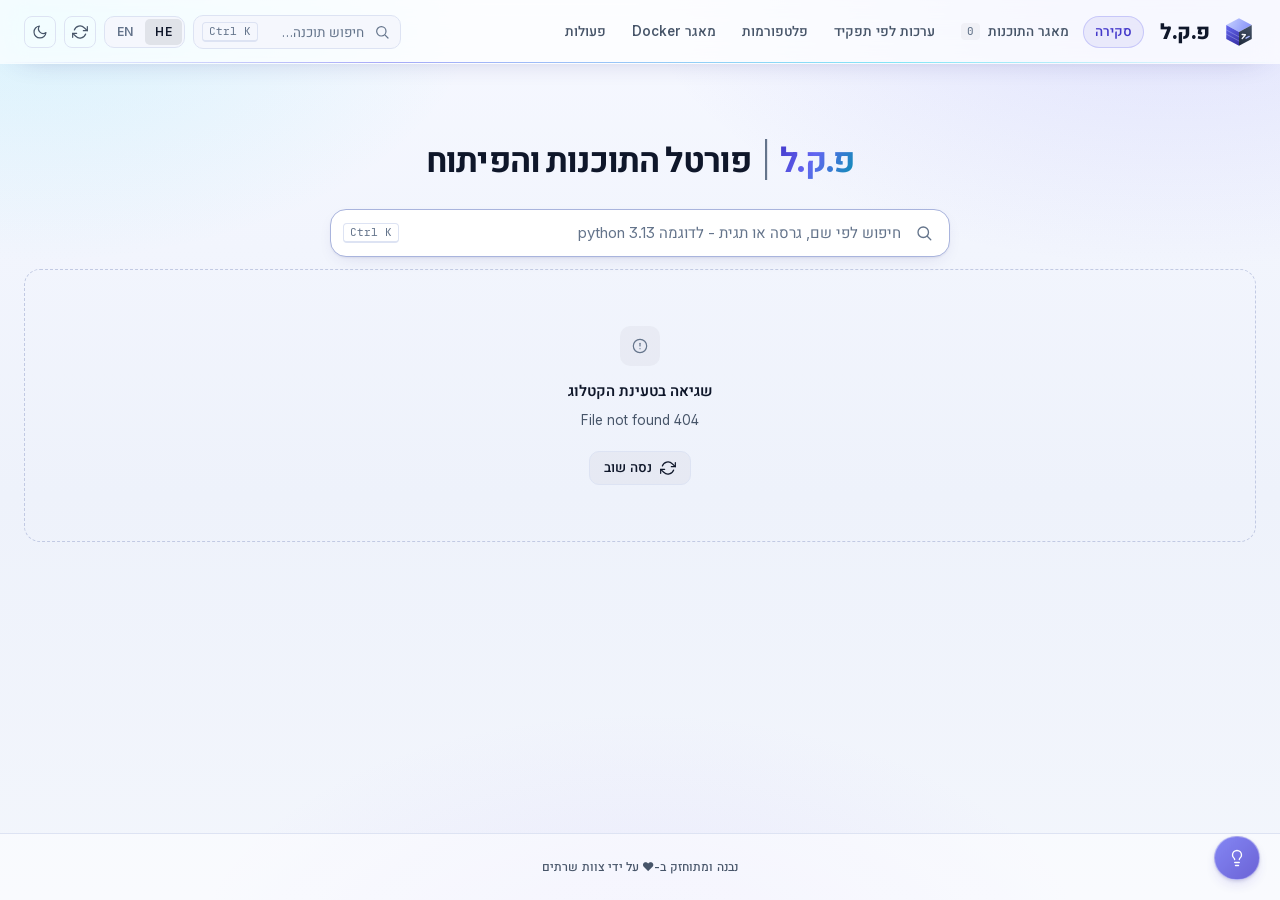
==== static/index.html @ 9bc3346b "feat: Add comprehensive README, sanitize Git assets, and initialize PAKAL portal codebase - Add READ" ====
<!DOCTYPE html>
<html lang="he" dir="rtl">
<head>
  <meta charset="UTF-8">
  <meta name="viewport" content="width=device-width, initial-scale=1.0">
  <meta name="color-scheme" content="light dark">
  <meta name="theme-color" content="#EEF2FB">
  <meta name="application-name" content="PAKAL">
  <title>פ.ק.ל | פורטל התוכנות והפיתוח</title>
  <link rel="icon" type="image/svg+xml" href="/static/pakal-logo.svg">
  <link rel="preload" href="/static/fonts/InterVariable.woff2" as="font" type="font/woff2" crossorigin>
  <link rel="stylesheet" href="/static/style.css">
  <script src="/static/theme.js"></script>
</head>
<body>
  <header class="header">
    <div class="header-inner">
      <a class="brand" href="#home" aria-label="PAKAL - Package &amp; Application Kit Architecture Layer" title="Package &amp; Application Kit Architecture Layer">
        <img class="brand-logo" src="/static/pakal-logo.svg" alt="" width="34" height="34">
        <span class="brand-text">
          <span class="brand-name" data-i18n="brand"></span>
          <span class="brand-acronym" dir="ltr">Package &amp; Application Kit Architecture Layer</span>
        </span>
        <span class="brand-divider" aria-hidden="true"></span>
        <span class="brand-sub" data-i18n="brandSub"></span>
      </a>

      <nav class="nav" aria-label="Main">
        <button class="nav-item" type="button" data-view="home"><span data-i18n="navHome"></span></button>
        <button class="nav-item" type="button" data-view="apps"><span data-i18n="navApps"></span><span class="nav-count" id="count-apps">0</span></button>
        <button class="nav-item" type="button" data-view="bundles" data-ui="tab_bundles"><span data-i18n="navStacks"></span></button>
        <button class="nav-item" type="button" data-view="platforms" data-ui="tab_platforms"><span data-i18n="navPlatforms"></span></button>
        <button class="nav-item" type="button" data-view="docker" data-ui="tab_docker"><span data-i18n="navDocker"></span></button>
        <button class="nav-item" type="button" data-view="actions" data-ui="tab_actions"><span data-i18n="navActions"></span></button>
      </nav>

      <div class="header-actions">
        <label class="search">
          <span data-icon="search"></span>
          <input type="search" id="search" autocomplete="off" spellcheck="false" data-i18n-placeholder="searchPlaceholder" data-i18n-aria="search">
          <button class="search-clear" type="button" data-action="clear-search" data-i18n-title="clearSearch" hidden><span data-icon="x"></span></button>
          <kbd class="kbd" data-shortcut></kbd>
        </label>
        <div class="segmented" role="group" aria-label="Language" data-ui="btn_language">
          <button type="button" data-lang="he">HE</button>
          <button type="button" data-lang="en">EN</button>
        </div>
        <button class="icon-btn bordered" type="button" data-action="sync" data-i18n-title="syncLabel" data-ui="btn_sync"><span data-icon="refresh"></span></button>
        <button class="icon-btn bordered" type="button" data-theme-toggle data-i18n-title="themeToggle" data-ui="btn_theme"></button>
        <div class="user-slot" id="user-slot"></div>
        <a class="icon-btn" id="admin-link" href="#home" data-i18n-title="admin" hidden><span data-icon="settings"></span></a>
      </div>
    </div>
  </header>

  <div class="sso-banner" id="sso-banner" role="status" aria-live="polite" hidden></div>

  <main class="content">
    <section class="view" id="view-home">
      <div class="hero">
        <h1 class="hero-title"><span data-i18n="heroBrand"></span><span class="sep" aria-hidden="true">|</span><span data-i18n="heroTitle"></span></h1>
        <label class="search hero-search">
          <span data-icon="search"></span>
          <input type="search" id="hero-search" autocomplete="off" spellcheck="false" data-i18n-placeholder="heroSearchPlaceholder" data-i18n-aria="search">
          <button class="search-clear" type="button" data-action="clear-search" data-i18n-title="clearSearch" hidden><span data-icon="x"></span></button>
          <kbd class="kbd" data-shortcut></kbd>
        </label>
      </div>
      <div id="home-dynamic"></div>
    </section>

    <section class="view" id="view-apps">
      <div class="page-head">
        <h2 class="page-title" data-i18n="navApps"></h2>
        <div class="toolbar">
          <select id="os-filter" class="select" data-i18n-aria="osFilter"></select>
          <select id="sort-select" class="select" data-i18n-aria="sortBy"></select>
        </div>
      </div>
      <div class="filters">
        <div class="pills" id="category-pills" role="tablist"></div>
      </div>
      <div class="results-line" id="results-line"></div>
      <div class="grid grid-apps" id="apps-grid"></div>
    </section>

    <section class="view" id="view-bundles">
      <div class="page-head">
        <h2 class="page-title" data-i18n="navStacks"></h2>
      </div>
      <div class="grid grid-stacks" id="bundles-grid"></div>
    </section>

    <section class="view" id="view-platforms">
      <div class="page-head">
        <h2 class="page-title" data-i18n="navPlatforms"></h2>
      </div>
      <div class="grid grid-platforms" id="platforms-grid"></div>
    </section>

    <section class="view" id="view-actions">
      <div class="actions-panel" id="actions-hub" data-panel="hub">
        <div class="page-head">
          <div>
            <h2 class="page-title" data-i18n="navActions"></h2>
            <p class="page-subtitle" data-i18n="actionsSubtitle"></p>
          </div>
        </div>
        <div class="hub-grid" id="hub-grid"></div>
      </div>

      <div class="actions-panel" id="actions-tool-nexus" data-panel="nexus" hidden>
        <div class="tool-head">
          <button class="btn btn-ghost btn-sm tool-back" type="button" data-action="hub-back"><span data-icon="arrow" data-icon-class="icon-back"></span><span data-i18n="hubBack"></span></button>
          <div class="tool-title">
            <span class="tool-glyph tool-glyph-nexus"><span data-icon="upload"></span></span>
            <div>
              <h2 class="page-title" data-i18n="hubNexusTitle"></h2>
              <p class="page-subtitle" data-i18n="upIntro"></p>
            </div>
          </div>
        </div>
        <div id="actions-root"></div>
        <input type="file" id="package-input" multiple hidden accept=".whl,.gz,.tgz,.nupkg">
        <input type="file" id="package-folder-input" multiple hidden webkitdirectory>
      </div>

      <div class="actions-panel dk-scope" id="actions-tool-docker" data-panel="docker" dir="ltr" lang="en" hidden>
        <div class="tool-head">
          <button class="btn btn-ghost btn-sm tool-back" type="button" data-action="hub-back"><span data-icon="arrow"></span><span>Back to Hub</span></button>
          <div class="tool-title">
            <span class="tool-glyph tool-glyph-docker"><span data-icon="container"></span></span>
            <div>
              <h2 class="page-title">Docker Image Builder</h2>
              <p class="page-subtitle">Turn a project ZIP with a Dockerfile into an image in the organizational registry - built, tagged and pushed with a live log.</p>
            </div>
          </div>
        </div>
        <div id="docker-build-root"></div>
        <input type="file" id="docker-zip-input" hidden accept=".zip,application/zip">
      </div>
    </section>

    <section class="view dk-scope" id="view-docker" dir="ltr" lang="en">
      <div id="docker-root"></div>
    </section>
    <input type="file" id="app-file-input" hidden>
  </main>

  <footer class="footer">
    <div class="footer-inner">
      <span class="footer-credits" data-i18n="footerCredits">נבנה ומתוחזק ב-❤️ על ידי צוות שרתים</span>
      <span class="footer-status" id="footer-status"></span>
    </div>
  </footer>

  <div class="modal-backdrop" id="modal" hidden>
    <div class="modal" role="dialog" aria-modal="true" aria-labelledby="modal-title">
      <button class="icon-btn modal-close" id="modal-close" type="button" data-i18n-title="close"><span data-icon="x"></span></button>
      <div class="modal-body" id="modal-body"></div>
    </div>
  </div>

  <div class="modal-backdrop dk-scope" id="docker-modal" dir="ltr" lang="en" hidden>
    <div class="modal dk-modal" role="dialog" aria-modal="true" aria-labelledby="dk-modal-title">
      <button class="icon-btn modal-close" id="docker-modal-close" type="button" title="Close" aria-label="Close"><span data-icon="x"></span></button>
      <div class="modal-body" id="docker-modal-body"></div>
    </div>
  </div>

  <button class="nav-feedback" type="button" data-action="feedback" data-i18n-title="feedbackNav" data-ui="btn_feedback"><span data-icon="lightbulb"></span><span data-i18n="feedbackNav"></span></button>

  <aside class="announcement" id="announcement" role="status" aria-live="polite" hidden></aside>

  <div class="toasts" id="toasts" aria-live="polite"></div>

  <script src="/static/common.js"></script>
  <script src="/static/docker.js"></script>
  <script src="/static/app.js"></script>
</body>
</html>
---- static/style.css ----
/* PAKAL design system - "Prism" light + dark (shared by the portal and the admin console). */

@font-face {
  font-family: "Inter";
  src: url("/static/fonts/InterVariable.woff2") format("woff2");
  font-weight: 100 900;
  font-display: swap;
}
@font-face {
  font-family: "Heebo";
  src: url("/static/fonts/Heebo-Variable.ttf") format("truetype");
  font-weight: 100 900;
  font-display: swap;
}
@font-face {
  font-family: "JetBrains Mono";
  src: url("/static/fonts/JetBrainsMono-Regular.woff2") format("woff2");
  font-weight: 400;
  font-display: swap;
}
@font-face {
  font-family: "JetBrains Mono";
  src: url("/static/fonts/JetBrainsMono-Medium.woff2") format("woff2");
  font-weight: 500 700;
  font-display: swap;
}

/* Light is the default theme; [data-theme="dark"] on <html> switches every token. */
:root {
  --bg: #eef2fb;
  --bg-raised: #ffffff;
  --surface: #ffffff;
  --surface-hover: #ffffff;
  --surface-sunken: #f5f7fd;
  --border: #dde3f3;
  --border-strong: #c2cae3;
  --border-focus: rgba(67, 56, 202, 0.5);
  --card-border: #a9b4dd;
  --card-border-hover: #6366f1;
  --page-bg:
    radial-gradient(900px 520px at 92% -6%, rgba(99, 102, 241, 0.17), transparent 62%),
    radial-gradient(760px 440px at 2% 0%, rgba(34, 211, 238, 0.14), transparent 60%),
    radial-gradient(700px 400px at 50% 108%, rgba(167, 139, 250, 0.12), transparent 65%),
    linear-gradient(180deg, #f6f8ff 0%, #eef2fb 55%, #f3f6fc 100%);
  --brand-gradient: linear-gradient(120deg, #4338ca 0%, #6366f1 45%, #0891b2 100%);

  --overlay-1: rgba(15, 23, 42, 0.035);
  --overlay-2: rgba(15, 23, 42, 0.06);
  --overlay-3: rgba(15, 23, 42, 0.09);
  --overlay-4: rgba(15, 23, 42, 0.2);

  --text: #0f172a;
  --text-2: #475569;
  --text-3: #64748b;
  --text-inverse: #ffffff;

  --accent: #4338ca;
  --accent-hover: #3730a3;
  --accent-soft: rgba(67, 56, 202, 0.08);
  --accent-text: #4338ca;

  --success: #059669;
  --danger: #dc2626;
  --danger-soft: rgba(220, 38, 38, 0.08);
  --warning: #b45309;

  --header-bg: rgba(255, 255, 255, 0.72);
  --backdrop: rgba(15, 23, 42, 0.4);
  --card-shadow: 0 1px 2px rgba(30, 41, 90, 0.06), 0 6px 18px -8px rgba(49, 46, 129, 0.18);
  --card-shadow-hover: 0 2px 4px rgba(30, 41, 90, 0.06), 0 16px 32px -12px rgba(67, 56, 202, 0.32);
  --shadow-pop: 0 24px 60px rgba(15, 23, 42, 0.18), 0 0 0 1px var(--border);
  --shadow-toast: 0 10px 30px rgba(15, 23, 42, 0.12);
  --shadow-drawer: -24px 0 48px rgba(15, 23, 42, 0.12);

  --radius-sm: 8px;
  --radius: 10px;
  --radius-lg: 16px;

  --font-sans: "Inter", "Heebo", system-ui, -apple-system, "Segoe UI", Arial, sans-serif;
  --font-mono: "JetBrains Mono", ui-monospace, "Cascadia Code", Consolas, "Liberation Mono", monospace;
  --header-h: 64px;
  --content-w: 1600px;
  color-scheme: light;
}

:root[data-theme="dark"] {
  --bg: #090d16;
  --bg-raised: #0c111c;
  --surface: #111827;
  --surface-hover: #151d2e;
  --surface-sunken: #0d1320;
  --border: rgba(255, 255, 255, 0.08);
  --border-strong: rgba(255, 255, 255, 0.14);
  --border-focus: rgba(129, 140, 248, 0.55);
  --card-border: rgba(148, 163, 255, 0.36);
  --card-border-hover: rgba(129, 140, 248, 0.85);
  --page-bg:
    radial-gradient(900px 520px at 92% -6%, rgba(99, 102, 241, 0.16), transparent 62%),
    radial-gradient(760px 440px at 2% 0%, rgba(34, 211, 238, 0.07), transparent 60%),
    linear-gradient(180deg, #0a0f1b 0%, #090d16 100%);
  --brand-gradient: linear-gradient(120deg, #a5b4fc 0%, #818cf8 50%, #67e8f9 100%);

  --overlay-1: rgba(255, 255, 255, 0.04);
  --overlay-2: rgba(255, 255, 255, 0.07);
  --overlay-3: rgba(255, 255, 255, 0.1);
  --overlay-4: rgba(255, 255, 255, 0.2);

  --text: #e6e8ec;
  --text-2: #9aa3b2;
  --text-3: #6b7383;
  --text-inverse: #0b0f19;

  --accent: #6366f1;
  --accent-hover: #4f46e5;
  --accent-soft: rgba(99, 102, 241, 0.12);
  --accent-text: #a5b4fc;

  --success: #34d399;
  --danger: #f87171;
  --danger-soft: rgba(248, 113, 113, 0.1);
  --warning: #d4a35a;

  --header-bg: rgba(15, 23, 42, 0.8);
  --backdrop: rgba(3, 6, 12, 0.72);
  --card-shadow: 0 6px 20px -10px rgba(0, 0, 0, 0.6);
  --card-shadow-hover: 0 18px 36px -14px rgba(99, 102, 241, 0.45);
  --shadow-pop: 0 16px 48px rgba(0, 0, 0, 0.45), 0 0 0 1px var(--border);
  --shadow-toast: 0 10px 30px rgba(0, 0, 0, 0.4);
  --shadow-drawer: -24px 0 48px rgba(0, 0, 0, 0.35);
  color-scheme: dark;
}

*,
*::before,
*::after { box-sizing: border-box; }

html { -webkit-text-size-adjust: 100%; }

body {
  margin: 0;
  min-height: 100vh;
  display: flex;
  flex-direction: column;
  background: var(--bg);
  background-image: var(--page-bg);
  background-attachment: fixed;
  color: var(--text);
  font-family: var(--font-sans);
  font-size: 14px;
  line-height: 1.5;
  -webkit-font-smoothing: antialiased;
  -moz-osx-font-smoothing: grayscale;
  font-feature-settings: "cv11", "ss01";
}
body.modal-open { overflow: hidden; }

h1, h2, h3, h4, p { margin: 0; }
a { color: inherit; text-decoration: none; }
button, input, select, textarea { font: inherit; color: inherit; }
button { cursor: pointer; }
img { display: block; max-width: 100%; }
[hidden] { display: none !important; }
::selection { background: rgba(99, 102, 241, 0.35); }

.mono { font-family: var(--font-mono); font-feature-settings: "zero" 0, "calt" 0; letter-spacing: -0.01em; }
.muted { color: var(--text-2); }
.subtle { color: var(--text-3); }
.nowrap { white-space: nowrap; }
.center { text-align: center; }

:focus-visible { outline: 2px solid var(--border-focus); outline-offset: 2px; border-radius: var(--radius-sm); }

::-webkit-scrollbar { width: 10px; height: 10px; }
::-webkit-scrollbar-thumb { background: var(--overlay-2); border-radius: 10px; border: 2px solid var(--bg); }
::-webkit-scrollbar-thumb:hover { background: var(--overlay-3); }
::-webkit-scrollbar-track { background: transparent; }

.icon { width: 16px; height: 16px; flex-shrink: 0; }
[dir="ltr"] .icon-flip { transform: scaleX(-1); }

/* ------------------------------------------------------------------ header */

.header {
  position: sticky;
  top: 0;
  z-index: 40;
  height: var(--header-h);
  background: var(--header-bg);
  backdrop-filter: saturate(160%) blur(12px);
  -webkit-backdrop-filter: saturate(160%) blur(12px);
  border-bottom: 1px solid var(--border);
  box-shadow: 0 1px 0 var(--overlay-1);
}
.header-inner {
  max-width: var(--content-w);
  height: 100%;
  margin: 0 auto;
  padding: 0 24px;
  display: flex;
  align-items: center;
  gap: 24px;
}
.brand { display: flex; align-items: center; gap: 12px; flex-shrink: 0; }
.brand-logo { width: 34px; height: 34px; }
.brand-text { display: flex; flex-direction: column; gap: 3px; min-width: 0; }
.brand-name { font-weight: 800; font-size: 21px; letter-spacing: -0.02em; line-height: 1; }
.brand-acronym {
  font-family: var(--font-mono);
  font-size: 9.5px;
  font-weight: 500;
  letter-spacing: 0.02em;
  color: var(--text-3);
  white-space: nowrap;
  text-align: start;
  unicode-bidi: isolate;
}
[dir="rtl"] .brand-acronym { text-align: right; }
.brand-divider { width: 1px; height: 20px; background: var(--border-strong); }
.brand-sub { color: var(--text-2); font-size: 13.5px; font-weight: 500; white-space: nowrap; }

.nav { display: flex; align-items: center; gap: 2px; }
.nav-item {
  display: inline-flex;
  align-items: center;
  gap: 8px;
  height: 32px;
  padding: 0 12px;
  border: 0;
  border-radius: var(--radius-sm);
  background: transparent;
  color: var(--text-2);
  font-size: 13.5px;
  font-weight: 500;
  white-space: nowrap;
  transition: color 0.12s, background-color 0.12s;
}
.nav-item:hover { color: var(--text); background: var(--overlay-1); }
.nav-item.active { color: var(--text); background: var(--overlay-2); }
.nav-count {
  font-family: var(--font-mono);
  font-size: 11px;
  color: var(--text-3);
  padding: 0 6px;
  border-radius: 4px;
  background: var(--overlay-1);
}

.header-actions { margin-inline-start: auto; display: flex; align-items: center; gap: 8px; }

/* ------------------------------------------------------------------ inputs */

.search {
  display: flex;
  align-items: center;
  gap: 8px;
  height: 34px;
  width: 260px;
  padding: 0 8px 0 10px;
  background: var(--surface-sunken);
  border: 1px solid var(--border);
  border-radius: var(--radius);
  color: var(--text-3);
  transition: border-color 0.12s, background-color 0.12s;
}
[dir="rtl"] .search { padding: 0 10px 0 8px; }
.search:focus-within { border-color: var(--border-focus); background: var(--surface); }
.search input {
  flex: 1;
  min-width: 0;
  height: 100%;
  border: 0;
  outline: 0;
  background: transparent;
  color: var(--text);
  font-size: 13.5px;
}
.search input::placeholder { color: var(--text-3); }
.search input::-webkit-search-cancel-button { display: none; }
.search-clear {
  display: inline-flex;
  align-items: center;
  justify-content: center;
  flex-shrink: 0;
  width: 22px;
  height: 22px;
  padding: 0;
  border: 0;
  border-radius: 50%;
  background: var(--overlay-2);
  color: var(--text-2);
  cursor: pointer;
  transition: background-color 0.12s, color 0.12s;
}
.search-clear[hidden] { display: none; }
.search-clear .icon { width: 12px; height: 12px; }
.search-clear:hover { background: var(--accent-soft); color: var(--accent-text); }
.search-clear:focus-visible { outline: 2px solid var(--border-focus); outline-offset: 1px; }

.kbd {
  display: inline-flex;
  align-items: center;
  height: 20px;
  padding: 0 6px;
  border: 1px solid var(--border);
  border-bottom-width: 2px;
  border-radius: 4px;
  font-family: var(--font-mono);
  font-size: 11px;
  color: var(--text-3);
  white-space: nowrap;
  direction: ltr;
}

.input, .select, .textarea {
  width: 100%;
  height: 36px;
  padding: 0 12px;
  background: var(--surface-sunken);
  border: 1px solid var(--border);
  border-radius: var(--radius);
  color: var(--text);
  font-size: 13.5px;
  outline: 0;
  transition: border-color 0.12s;
}
.textarea { height: auto; min-height: 84px; padding: 10px 12px; resize: vertical; line-height: 1.5; }
.input:focus, .select:focus, .textarea:focus { border-color: var(--border-focus); }
.input::placeholder, .textarea::placeholder { color: var(--text-3); }
.select {
  width: auto;
  padding-inline-end: 32px;
  appearance: none;
  background-image: url("data:image/svg+xml,%3Csvg xmlns='http://www.w3.org/2000/svg' viewBox='0 0 24 24' fill='none' stroke='%239aa3b2' stroke-width='2' stroke-linecap='round' stroke-linejoin='round'%3E%3Cpolyline points='6 9 12 15 18 9'/%3E%3C/svg%3E");
  background-repeat: no-repeat;
  background-size: 14px;
  background-position: left 10px center;
}
[dir="ltr"] .select { background-position: right 10px center; }
.select option { background: var(--surface); }

.segmented {
  display: inline-flex;
  padding: 2px;
  gap: 2px;
  background: var(--surface-sunken);
  border: 1px solid var(--border);
  border-radius: var(--radius);
}
.segmented button {
  height: 26px;
  padding: 0 10px;
  border: 0;
  border-radius: 5px;
  background: transparent;
  color: var(--text-3);
  font-size: 12px;
  font-weight: 600;
  letter-spacing: 0.02em;
}
.segmented button:hover { color: var(--text); }
.segmented button.active { background: var(--overlay-3); color: var(--text); }

/* ----------------------------------------------------------------- buttons */

.btn {
  display: inline-flex;
  align-items: center;
  justify-content: center;
  gap: 8px;
  height: 34px;
  padding: 0 14px;
  border: 1px solid transparent;
  border-radius: var(--radius);
  font-size: 13.5px;
  font-weight: 550;
  white-space: nowrap;
  transition: background-color 0.12s, border-color 0.12s, color 0.12s;
}
.btn:disabled { opacity: 0.45; cursor: not-allowed; }
.btn-primary { background: var(--accent); color: #fff; }
.btn-primary:hover:not(:disabled) { background: var(--accent-hover); }
.btn-secondary { background: var(--overlay-1); border-color: var(--border); color: var(--text); }
.btn-secondary:hover:not(:disabled) { background: var(--overlay-2); border-color: var(--border-strong); }
.btn-ghost { background: transparent; color: var(--text-2); }
.btn-ghost:hover:not(:disabled) { background: var(--overlay-1); color: var(--text); }
.btn-danger { background: transparent; border-color: rgba(248, 113, 113, 0.3); color: var(--danger); }
.btn-danger:hover:not(:disabled) { background: var(--danger-soft); }
.btn-sm { height: 28px; padding: 0 10px; font-size: 12.5px; gap: 6px; }
.btn-lg { height: 40px; padding: 0 18px; font-size: 14px; }
.btn-block { width: 100%; }
.btn-meta { font-family: var(--font-mono); font-size: 12px; font-weight: 400; opacity: 0.75; direction: ltr; }

.icon-btn {
  display: inline-flex;
  align-items: center;
  justify-content: center;
  width: 32px;
  height: 32px;
  padding: 0;
  border: 1px solid transparent;
  border-radius: var(--radius-sm);
  background: transparent;
  color: var(--text-2);
  transition: background-color 0.12s, color 0.12s, border-color 0.12s;
}
.icon-btn:hover:not(:disabled) { background: var(--overlay-2); color: var(--text); }
.icon-btn.bordered { border-color: var(--border); }
.icon-btn.bordered:hover { border-color: var(--border-strong); }
.icon-btn-sm { width: 28px; height: 28px; }
.icon-btn.spinning .icon { animation: spin 0.9s linear infinite; }

.link-btn {
  display: inline-flex;
  align-items: center;
  gap: 6px;
  padding: 0;
  border: 0;
  background: none;
  color: var(--text-2);
  font-size: 13px;
  font-weight: 500;
}
.link-btn:hover { color: var(--text); }
.link-btn .icon { width: 14px; height: 14px; }

/* ------------------------------------------------------------------ layout */

.content {
  flex: 1;
  width: 100%;
  max-width: var(--content-w);
  margin: 0 auto;
  padding: 32px 24px 64px;
}
.view { display: none; }
.view.active { display: block; animation: fade-in 0.18s ease-out; }

.page-head {
  display: flex;
  align-items: flex-end;
  justify-content: space-between;
  gap: 16px;
  flex-wrap: wrap;
  margin-bottom: 20px;
}
.page-title { font-size: 22px; font-weight: 650; letter-spacing: -0.02em; }
.page-subtitle { margin-top: 4px; color: var(--text-2); font-size: 13.5px; }

.section { margin-top: 40px; }
.section:first-child { margin-top: 0; }
.section-head {
  display: flex;
  align-items: center;
  justify-content: space-between;
  gap: 12px;
  margin-bottom: 14px;
}
.section-title { font-size: 15px; font-weight: 600; letter-spacing: -0.01em; }
.section-title .count { margin-inline-start: 8px; color: var(--text-3); font-family: var(--font-mono); font-size: 12px; font-weight: 400; }

.card {
  background: var(--surface);
  border: 1px solid var(--border);
  border-radius: var(--radius-lg);
  box-shadow: var(--card-shadow);
}

/* -------------------------------------------------------------------- hero */

.hero { padding: 32px 0 8px; text-align: center; }
.hero-title { font-size: 34px; font-weight: 650; letter-spacing: -0.025em; line-height: 1.2; }
.hero-title .sep { color: var(--text-3); font-weight: 300; margin: 0 10px; }
.hero-subtitle { margin: 12px auto 0; max-width: 560px; color: var(--text-2); font-size: 15px; }
.hero-search {
  width: min(620px, 100%);
  height: 48px;
  margin: 28px auto 0;
  padding: 0 12px 0 16px;
  gap: 12px;
  border-radius: var(--radius-lg);
  background: var(--surface);
  border-color: var(--border-strong);
}
[dir="rtl"] .hero-search { padding: 0 16px 0 12px; }
.hero-search .icon { width: 18px; height: 18px; }
.hero-search input { font-size: 15px; }

/* --------------------------------------------------------------- app cards */

/* Fixed column steps (1 / 2 / 3 / 4) so rows never break awkwardly from 1080p to ultra-wide. */
.grid { display: grid; gap: 14px; grid-template-columns: minmax(0, 1fr); }
.grid-stacks { gap: 16px; }
@media (min-width: 768px) {
  .grid-apps, .grid-stacks, .grid-platforms { grid-template-columns: repeat(2, minmax(0, 1fr)); }
}
@media (min-width: 1024px) {
  .grid-apps, .grid-stacks, .grid-platforms { grid-template-columns: repeat(3, minmax(0, 1fr)); }
}
@media (min-width: 1280px) {
  .grid-apps, .grid-platforms { grid-template-columns: repeat(4, minmax(0, 1fr)); }
}

.app-card {
  display: flex;
  flex-direction: column;
  gap: 12px;
  padding: 16px;
  cursor: pointer;
  transition: border-color 0.12s, background-color 0.12s;
}
.app-card:hover { border-color: var(--border-strong); background: var(--surface-hover); box-shadow: var(--card-shadow-hover); }
.app-card-top { display: flex; align-items: center; gap: 12px; min-width: 0; }
.app-card-title { min-width: 0; flex: 1; }
.app-card-title h3 {
  font-size: 14.5px;
  font-weight: 600;
  letter-spacing: -0.01em;
  white-space: nowrap;
  overflow: hidden;
  text-overflow: ellipsis;
}
.app-card-title .meta { color: var(--text-3); font-size: 12.5px; margin-top: 1px; }
.app-desc {
  color: var(--text-2);
  font-size: 13px;
  line-height: 1.55;
  display: -webkit-box;
  -webkit-line-clamp: 2;
  -webkit-box-orient: vertical;
  overflow: hidden;
  min-height: 40px;
}
.app-card-foot {
  display: flex;
  align-items: center;
  gap: 8px;
  margin-top: auto;
  padding-top: 12px;
  border-top: 1px solid var(--border);
}
.app-card-foot .spacer { flex: 1; }

.version-tag {
  display: inline-flex;
  align-items: center;
  height: 22px;
  padding: 0 7px;
  border-radius: 5px;
  background: var(--accent-soft);
  color: var(--accent-text);
  font-family: var(--font-mono);
  font-size: 12px;
  font-weight: 500;
  direction: ltr;
  white-space: nowrap;
}
.version-tag.none { background: var(--overlay-1); color: var(--text-3); font-family: var(--font-sans); }
.size-tag { font-family: var(--font-mono); font-size: 12px; color: var(--text-2); direction: ltr; unicode-bidi: isolate; white-space: nowrap; }
.version-tag, .os-tag, td.num, time { unicode-bidi: isolate; direction: ltr; }
.os-tag {
  display: inline-flex;
  align-items: center;
  height: 20px;
  padding: 0 6px;
  border: 1px solid var(--border);
  border-radius: 4px;
  font-family: var(--font-mono);
  font-size: 11px;
  color: var(--text-2);
  white-space: nowrap;
}
.os-list { display: inline-flex; gap: 4px; flex-wrap: wrap; }
.ext-tag { font-family: var(--font-mono); font-size: 11px; color: var(--text-3); text-transform: lowercase; }

.tag {
  display: inline-flex;
  align-items: center;
  height: 22px;
  padding: 0 8px;
  border-radius: 5px;
  background: var(--overlay-1);
  color: var(--text-2);
  font-size: 12px;
  white-space: nowrap;
}
.tags { display: flex; flex-wrap: wrap; gap: 6px; }

/* app icon */
.app-icon {
  position: relative;
  display: inline-flex;
  align-items: center;
  justify-content: center;
  flex-shrink: 0;
  width: 40px;
  height: 40px;
  border-radius: 9px;
  background: var(--overlay-1);
  border: 1px solid var(--border);
  overflow: hidden;
}
.app-icon img { width: 70%; height: 70%; object-fit: contain; }
.app-icon-sm { width: 28px; height: 28px; border-radius: 7px; }
.app-icon-xs { width: 22px; height: 22px; border-radius: 6px; }
.app-icon-lg { width: 56px; height: 56px; border-radius: 12px; }
.app-icon-letter { color: var(--text-2); font-weight: 600; font-size: 13px; letter-spacing: 0.02em; }
.app-icon-sm.app-icon-letter { font-size: 11px; }
.app-icon-xs.app-icon-letter { font-size: 9.5px; }
.app-icon-lg.app-icon-letter { font-size: 18px; }

/* ------------------------------------------------------------------ pills */

.toolbar { display: flex; align-items: center; gap: 8px; flex-wrap: wrap; }
.filters {
  display: flex;
  align-items: center;
  justify-content: space-between;
  gap: 12px;
  flex-wrap: wrap;
  margin-bottom: 16px;
}
.pills { display: flex; flex-wrap: wrap; gap: 6px; }
.pill {
  display: inline-flex;
  align-items: center;
  gap: 8px;
  height: 30px;
  padding: 0 12px;
  border: 1px solid var(--border);
  border-radius: 999px;
  background: transparent;
  color: var(--text-2);
  font-size: 13px;
  font-weight: 500;
  transition: all 0.12s;
}
.pill:hover { color: var(--text); border-color: var(--border-strong); }
.pill.active { background: var(--text); border-color: var(--text); color: var(--text-inverse); }
.pill-count { font-family: var(--font-mono); font-size: 11px; opacity: 0.6; }
.results-line {
  display: flex;
  align-items: center;
  gap: 12px;
  margin-bottom: 12px;
  color: var(--text-3);
  font-size: 12.5px;
  min-height: 20px;
}

/* ------------------------------------------------------------- list rows */

.list { list-style: none; margin: 0; padding: 0; }
.list-card { overflow: hidden; }
.list-row {
  display: grid;
  grid-template-columns: auto minmax(0, 1fr) auto auto auto auto;
  align-items: center;
  gap: 16px;
  padding: 10px 16px;
  border-top: 1px solid var(--border);
  cursor: pointer;
  transition: background-color 0.12s;
}
.list-row:first-child { border-top: 0; }
.list-row:hover { background: var(--surface-hover); }
.list-row .name { font-weight: 550; font-size: 13.5px; white-space: nowrap; overflow: hidden; text-overflow: ellipsis; }
.list-row .sub { color: var(--text-3); font-size: 12.5px; white-space: nowrap; overflow: hidden; text-overflow: ellipsis; }
.list-row .date { font-family: var(--font-mono); font-size: 12px; color: var(--text-3); direction: ltr; }

/* ----------------------------------------------------------- stack cards */

.stack-card { display: flex; flex-direction: column; padding: 20px; gap: 16px; }
.stack-head { display: flex; gap: 14px; align-items: flex-start; }
.glyph-tile {
  display: inline-flex;
  align-items: center;
  justify-content: center;
  flex-shrink: 0;
  width: 40px;
  height: 40px;
  border-radius: 10px;
  color: var(--tint, var(--accent-text));
  background: color-mix(in srgb, var(--tint, #6366f1) 12%, transparent);
  border: 1px solid color-mix(in srgb, var(--tint, #6366f1) 22%, transparent);
}
.glyph-tile .icon { width: 18px; height: 18px; }
.glyph-tile-sm { width: 28px; height: 28px; border-radius: 7px; }
.glyph-tile-sm .icon { width: 14px; height: 14px; }
.glyph-tile-lg { width: 56px; height: 56px; border-radius: 12px; }
.glyph-tile-lg .icon { width: 24px; height: 24px; }
.stack-head h3 { font-size: 15px; font-weight: 600; letter-spacing: -0.01em; }
.stack-head p { margin-top: 4px; color: var(--text-2); font-size: 13px; line-height: 1.5; }
.stack-kicker { font-family: var(--font-mono); font-size: 11.5px; color: var(--text-3); direction: ltr; display: inline-block; margin-bottom: 2px; }

.tool-list {
  list-style: none;
  margin: 0;
  padding: 4px;
  background: var(--surface-sunken);
  border: 1px solid var(--border);
  border-radius: var(--radius);
}
.tool-row {
  display: flex;
  align-items: center;
  gap: 10px;
  padding: 6px 8px;
  border-radius: 6px;
  font-size: 13px;
}
.tool-row[data-action] { cursor: pointer; }
.tool-row[data-action]:hover { background: var(--overlay-1); }
.tool-row .tool-name { flex: 1; min-width: 0; white-space: nowrap; overflow: hidden; text-overflow: ellipsis; }
.tool-row .tool-ver { font-family: var(--font-mono); font-size: 12px; color: var(--text-2); direction: ltr; }
.tool-row.missing { color: var(--text-3); }
.tool-row.missing .tool-name { text-decoration: line-through; text-decoration-color: var(--overlay-4); }
.tool-row.more { color: var(--text-3); font-size: 12.5px; justify-content: center; }
.stack-foot {
  display: flex;
  align-items: center;
  justify-content: space-between;
  gap: 12px;
  margin-top: auto;
  flex-wrap: wrap;
}
.stack-meta { font-family: var(--font-mono); font-size: 12px; color: var(--text-3); }
.stack-meta .warn { color: var(--warning); }
.stack-actions { display: flex; gap: 8px; }

/* -------------------------------------------------------- platform cards */

.platform-card {
  display: flex;
  align-items: flex-start;
  gap: 14px;
  padding: 16px;
  transition: border-color 0.12s, background-color 0.12s;
}
.platform-card:hover { border-color: var(--border-strong); background: var(--surface-hover); }
.platform-body { flex: 1; min-width: 0; display: flex; flex-direction: column; gap: 3px; }
.platform-body strong { font-size: 14px; font-weight: 600; }
.platform-body .muted { font-size: 13px; }
.platform-url { font-family: var(--font-mono); font-size: 12px; color: var(--text-3); direction: ltr; text-align: start; margin-top: 4px; }
.platform-ext { color: var(--text-3); transition: color 0.12s; }
.platform-card:hover .platform-ext { color: var(--text); }
.platform-strip { display: flex; flex-wrap: wrap; gap: 8px; }
.platform-chip {
  display: inline-flex;
  align-items: center;
  gap: 8px;
  height: 36px;
  padding: 0 12px 0 8px;
  border: 1px solid var(--border);
  border-radius: var(--radius);
  background: var(--surface);
  font-size: 13px;
  font-weight: 500;
  transition: border-color 0.12s, background-color 0.12s;
}
[dir="rtl"] .platform-chip { padding: 0 8px 0 12px; }
.platform-chip:hover { border-color: var(--border-strong); background: var(--surface-hover); }
.platform-chip .icon { width: 13px; height: 13px; color: var(--text-3); }

/* ------------------------------------------------------------------ modal */

.modal-backdrop {
  position: fixed;
  inset: 0;
  z-index: 60;
  display: flex;
  align-items: flex-start;
  justify-content: center;
  padding: 6vh 16px 16px;
  background: var(--backdrop);
  backdrop-filter: blur(4px);
  -webkit-backdrop-filter: blur(4px);
  opacity: 0;
  transition: opacity 0.15s ease-out;
  overflow-y: auto;
}
.modal-backdrop.show { opacity: 1; }
.modal {
  position: relative;
  width: min(920px, 100%);
  background: var(--bg-raised);
  border: 1px solid var(--border-strong);
  border-radius: 14px;
  box-shadow: var(--shadow-pop);
  transform: translateY(8px) scale(0.99);
  transition: transform 0.15s ease-out;
}
.modal-backdrop.show .modal { transform: none; }
.modal-close { position: absolute; top: 14px; inset-inline-end: 14px; }
.modal-body { padding: 24px; }
.modal-header { display: flex; gap: 16px; align-items: center; padding-inline-end: 40px; }
.modal-heading { min-width: 0; display: flex; flex-direction: column; gap: 6px; }
.modal-heading h2 { font-size: 20px; font-weight: 650; letter-spacing: -0.02em; }
.modal-heading .meta { display: flex; align-items: center; gap: 8px; flex-wrap: wrap; color: var(--text-3); font-size: 13px; }
.modal-desc { margin-top: 16px; color: var(--text-2); font-size: 14px; line-height: 1.65; max-width: 72ch; }

.spec-grid {
  display: grid;
  grid-template-columns: repeat(4, minmax(0, 1fr));
  margin: 20px 0 0;
  border: 1px solid var(--border);
  border-radius: var(--radius);
  background: var(--surface-sunken);
}
.spec-grid > div { padding: 12px 14px; border-inline-start: 1px solid var(--border); min-width: 0; }
.spec-grid > div:first-child { border-inline-start: 0; }
.spec-grid dt { color: var(--text-3); font-size: 12px; margin-bottom: 4px; }
.spec-grid dd { margin: 0; font-size: 13.5px; }
.spec-grid dd.mono { direction: ltr; text-align: start; }

.download-bar { display: flex; flex-wrap: wrap; gap: 8px; margin-top: 20px; }

.table-head { display: flex; align-items: center; justify-content: space-between; gap: 12px; margin: 28px 0 10px; }
.table-head h3 { font-size: 14px; font-weight: 600; }
.table-wrap { border: 1px solid var(--border); border-radius: var(--radius); overflow-x: auto; }
.table { width: 100%; border-collapse: collapse; font-size: 13px; }
.table th {
  padding: 9px 14px;
  text-align: start;
  font-size: 12px;
  font-weight: 500;
  color: var(--text-3);
  background: var(--surface-sunken);
  border-bottom: 1px solid var(--border);
  white-space: nowrap;
}
.table td { padding: 10px 14px; border-top: 1px solid var(--border); vertical-align: middle; }
.table tbody tr:first-child td { border-top: 0; }
.table tbody tr:hover td { background: var(--overlay-1); }
.table .num { font-family: var(--font-mono); font-size: 12.5px; color: var(--text-2); direction: ltr; text-align: start; white-space: nowrap; }
.table .actions-cell { text-align: end; white-space: nowrap; width: 1%; }
.file-cell { display: flex; flex-direction: column; gap: 2px; min-width: 0; }
.file-name { font-family: var(--font-mono); font-size: 12.5px; color: var(--text); direction: ltr; text-align: start; word-break: break-all; }
.file-ctx { font-size: 12px; color: var(--text-3); }
.badge {
  display: inline-flex;
  align-items: center;
  height: 18px;
  padding: 0 6px;
  border-radius: 4px;
  font-size: 11px;
  font-weight: 600;
  letter-spacing: 0.02em;
  background: rgba(52, 211, 153, 0.1);
  color: var(--success);
  margin-inline-start: 6px;
  font-family: var(--font-sans);
  direction: ltr;
  vertical-align: 1px;
}
.badge-neutral { background: var(--overlay-2); color: var(--text-2); }
.badge-warn { background: rgba(212, 163, 90, 0.12); color: var(--warning); }
.badge-danger { background: var(--danger-soft); color: var(--danger); }
.badge-accent { background: var(--accent-soft); color: var(--accent-text); }

.notice {
  display: flex;
  align-items: flex-start;
  gap: 10px;
  margin-top: 16px;
  padding: 12px 14px;
  border: 1px solid rgba(212, 163, 90, 0.25);
  border-radius: var(--radius);
  background: rgba(212, 163, 90, 0.06);
  color: var(--text-2);
  font-size: 13px;
}
.notice .icon { color: var(--warning); margin-top: 2px; }

/* ------------------------------------------------------ empty & skeleton */

.empty {
  grid-column: 1 / -1;
  display: flex;
  flex-direction: column;
  align-items: center;
  gap: 8px;
  padding: 56px 24px;
  text-align: center;
  border: 1px dashed var(--border-strong);
  border-radius: var(--radius-lg);
}
.empty .empty-icon {
  display: inline-flex;
  width: 40px;
  height: 40px;
  align-items: center;
  justify-content: center;
  border-radius: 10px;
  background: var(--overlay-1);
  color: var(--text-3);
  margin-bottom: 6px;
}
.empty h3 { font-size: 15px; font-weight: 600; }
.empty p { color: var(--text-2); font-size: 13.5px; max-width: 420px; }
.empty .btn { margin-top: 12px; }

.skeleton { pointer-events: none; }
.sk { display: block; border-radius: 6px; background: linear-gradient(90deg, var(--overlay-1), var(--overlay-2), var(--overlay-1)); background-size: 200% 100%; animation: shimmer 1.4s ease-in-out infinite; }
.sk-icon { width: 40px; height: 40px; border-radius: 9px; }
.sk-line { height: 10px; width: 100%; }
.sk-line.w60 { width: 60%; }
.sk-line.w40 { width: 40%; }
.sk-line.w80 { width: 80%; }
.sk-lines { flex: 1; display: flex; flex-direction: column; gap: 8px; }

/* ------------------------------------------------------------------ toast */

/* Pinned to the feedback button's side in both directions; the opposite corner belongs to #announcement. */
.toasts {
  position: fixed;
  bottom: 84px;
  right: 20px;
  align-items: flex-end;
  z-index: 80;
  display: flex;
  flex-direction: column;
  gap: 8px;
  pointer-events: none;
}
.toast {
  display: flex;
  align-items: center;
  gap: 10px;
  max-width: 420px;
  padding: 10px 14px;
  background: var(--surface);
  border: 1px solid var(--border-strong);
  border-radius: var(--radius);
  box-shadow: var(--shadow-toast);
  font-size: 13px;
  opacity: 0;
  transform: translateY(6px);
  transition: opacity 0.18s, transform 0.18s;
  pointer-events: auto;
}
.toast.show { opacity: 1; transform: none; }
.toast .icon { color: var(--text-2); }
.toast-success .icon { color: var(--success); }
.toast-error .icon { color: var(--danger); }

/* ----------------------------------------------------------------- footer */

.footer {
  border-top: 1px solid var(--border);
  color: var(--text-3);
  font-size: 12px;
}
.footer-inner {
  width: 100%;
  max-width: var(--content-w);
  margin: 0 auto;
  padding: 24px;
  display: flex;
  flex-direction: column;
  align-items: center;
  justify-content: center;
  gap: 6px;
  text-align: center;
}
.footer-status:empty { display: none; }
.footer-status { font-size: 11.5px; }
.footer a:hover { color: var(--text); }
.footer-credits { color: var(--text-2); font-weight: 500; letter-spacing: 0.01em; }
.status-dot { display: inline-block; width: 6px; height: 6px; border-radius: 50%; background: var(--success); margin-inline-end: 8px; vertical-align: 1px; }
.status-dot.busy { background: var(--accent-text); animation: pulse 1.2s ease-in-out infinite; }
.status-dot.bad { background: var(--danger); }

@keyframes spin { to { transform: rotate(360deg); } }
@keyframes shimmer { 0% { background-position: 200% 0; } 100% { background-position: -200% 0; } }
@keyframes pulse { 50% { opacity: 0.35; } }
@keyframes fade-in { from { opacity: 0; transform: translateY(4px); } to { opacity: 1; transform: none; } }

/* ------------------------------------------------------- identity & feedback */

/* ------------------------------------------------ Prism layer (portal look) */

/* Header: frosted glass with a thin brand-gradient rule underneath. */
.header { border-bottom-color: transparent; box-shadow: 0 10px 30px -22px rgba(49, 46, 129, 0.45); }
.header::after {
  content: "";
  position: absolute;
  inset: auto 0 0 0;
  height: 1px;
  background: linear-gradient(90deg, transparent, var(--card-border-hover) 30%, #22d3ee 70%, transparent);
  opacity: 0.55;
  pointer-events: none;
}
.nav-item { border-radius: 999px; font-weight: 550; }
.nav-item:hover { background: var(--accent-soft); color: var(--accent-text); }
.nav-item.active { background: var(--accent-soft); color: var(--accent-text); box-shadow: inset 0 0 0 1px rgba(99, 102, 241, 0.25); }

/* Hero */
.hero { padding: 44px 0 12px; }
.hero-title { font-weight: 700; }
.hero-title [data-i18n="heroBrand"] {
  background: var(--brand-gradient);
  -webkit-background-clip: text;
  background-clip: text;
  color: transparent;
  -webkit-text-fill-color: transparent;
}
.hero-search {
  border: 1.5px solid var(--card-border);
  background: var(--surface);
  box-shadow: var(--card-shadow);
  transition: border-color 0.15s, box-shadow 0.15s;
}
.hero-search:focus-within { border-color: var(--card-border-hover); box-shadow: 0 0 0 4px var(--accent-soft), var(--card-shadow-hover); }

/* Category pills */
.pill { border-color: var(--border-strong); background: var(--surface); box-shadow: 0 1px 2px rgba(30, 41, 90, 0.05); }
.pill:hover { color: var(--accent-text); border-color: var(--card-border-hover); }
.pill.active {
  background: var(--brand-gradient);
  border-color: transparent;
  color: #fff;
  box-shadow: 0 6px 14px -6px rgba(67, 56, 202, 0.6);
}

/* Software / stack / platform cards: clearly framed, softly elevated. */
.app-card, .stack-card, .platform-card {
  position: relative;
  border: 2px solid var(--card-border);
  border-radius: var(--radius-lg);
  background: var(--surface);
  box-shadow: var(--card-shadow);
  transition: border-color 0.15s, box-shadow 0.18s, transform 0.18s;
}
.app-card::before, .stack-card::before, .platform-card::before {
  content: "";
  position: absolute;
  inset: 0 18px auto 18px;
  height: 3px;
  border-radius: 0 0 4px 4px;
  background: var(--brand-gradient);
  opacity: 0.85;
}
.app-card:hover, .platform-card:hover, .stack-card:hover {
  border-color: var(--card-border-hover);
  background: var(--surface);
  box-shadow: var(--card-shadow-hover);
  transform: translateY(-3px);
}
.app-card:focus-visible { outline: 3px solid var(--accent-soft); outline-offset: 2px; border-color: var(--card-border-hover); }
.app-card-foot { border-top: 1px dashed var(--border-strong); }
.app-card.skeleton::before { display: none; }
.app-card.skeleton:hover { transform: none; }

/* Badges and tags */
.version-tag { border: 1px solid rgba(99, 102, 241, 0.25); background: var(--accent-soft); font-weight: 600; }
.version-tag.none { border-color: var(--border); }
.tag { border: 1px solid var(--border); background: var(--surface-sunken); }
.os-tag { border-color: var(--border-strong); background: var(--surface-sunken); }
.badge { border-radius: 999px; padding: 0 8px; }

/* Footer */
.footer { border-top: 1px solid var(--border); background: rgba(255, 255, 255, 0.45); }
:root[data-theme="dark"] .footer { background: transparent; }

/* ------------------------------------------- feedback: discreet floating dock */

.nav-feedback {
  position: fixed;
  right: 20px;
  bottom: 20px;
  z-index: 50;
  display: inline-flex;
  align-items: center;
  justify-content: center;
  height: 44px;
  min-width: 44px;
  padding: 0 13px;
  border: 1px solid rgba(255, 255, 255, 0.4);
  border-radius: 999px;
  background: linear-gradient(135deg, #6366f1 0%, #4338ca 100%);
  color: #fff;
  font-size: 13px;
  font-weight: 600;
  white-space: nowrap;
  cursor: pointer;
  opacity: 0.78;
  box-shadow: 0 1px 3px rgba(30, 27, 75, 0.18), 0 6px 16px -8px rgba(67, 56, 202, 0.5);
  transition: opacity 0.15s, transform 0.15s, box-shadow 0.15s;
}
.nav-feedback:hover, .nav-feedback:focus-visible { box-shadow: 0 2px 4px rgba(30, 27, 75, 0.2), 0 10px 24px -8px rgba(67, 56, 202, 0.6); }
.nav-feedback .icon { width: 18px; height: 18px; }
.nav-feedback > span:last-child {
  max-width: 0;
  margin-inline-start: 0;
  overflow: hidden;
  opacity: 0;
  transition: max-width 0.25s ease, margin 0.25s ease, opacity 0.2s ease;
}
/* Icon-only at rest; the label slides out on hover / keyboard focus. */
.nav-feedback:hover, .nav-feedback:focus-visible { opacity: 1; transform: translateY(-2px); }
.nav-feedback:hover > span:last-child, .nav-feedback:focus-visible > span:last-child {
  max-width: 220px;
  margin-inline-start: 8px;
  opacity: 1;
}
.nav-feedback:focus-visible { outline: 3px solid var(--accent-soft); outline-offset: 3px; }
@media (hover: none) {
  .nav-feedback > span:last-child { display: none; }
}
@media (max-width: 860px) {
  .nav-feedback { right: 14px; bottom: 14px; }
  .toasts { bottom: 74px; }
}
@media print { .nav-feedback { display: none; } }
.user-slot { display: flex; align-items: center; gap: 6px; }
.user-slot:empty { display: none; }
.user-chip {
  display: inline-flex;
  align-items: center;
  height: 34px;
  padding: 3px;
  border: 1px solid var(--border);
  border-radius: 999px;
  background: var(--surface);
  cursor: default;
}
.user-chip .user-name { display: none; }
.user-avatar {
  display: inline-grid;
  place-items: center;
  width: 26px;
  height: 26px;
  flex-shrink: 0;
  border-radius: 50%;
  background: var(--accent-soft);
  color: var(--accent-text);
  font-size: 11px;
  font-weight: 700;
}
.user-name { overflow: hidden; text-overflow: ellipsis; white-space: nowrap; }
.sign-in-btn { height: 34px; }

.sso-banner {
  position: sticky;
  top: var(--header-h);
  z-index: 35;
  background: var(--surface);
  border-bottom: 1px solid var(--border);
  box-shadow: var(--card-shadow);
  animation: fade-in 0.2s ease-out;
}
.sso-banner-inner {
  max-width: var(--content-w);
  margin: 0 auto;
  padding: 10px 24px;
  display: flex;
  align-items: center;
  gap: 12px;
  font-size: 13.5px;
}
.sso-banner-icon { display: inline-grid; place-items: center; width: 30px; height: 30px; border-radius: 50%; background: var(--accent-soft); color: var(--accent-text); flex-shrink: 0; }
.sso-banner-text { flex: 1; min-width: 0; font-weight: 500; font-variant-numeric: tabular-nums; }
.sso-banner-actions { display: flex; gap: 6px; flex-shrink: 0; }
.sso-banner-progress { display: block; height: 3px; background: var(--overlay-1); }
.sso-banner-progress > span { display: block; height: 100%; width: 100%; background: var(--accent); transition: width 0.25s linear; }

.fb-head-icon {
  display: inline-grid;
  place-items: center;
  width: 48px;
  height: 48px;
  flex-shrink: 0;
  border-radius: 14px;
  background: var(--accent-soft);
  color: var(--accent-text);
}
.fb-head-icon .icon { width: 24px; height: 24px; }
.fb-form { display: flex; flex-direction: column; gap: 18px; margin-top: 22px; }
.fb-form fieldset { border: 0; padding: 0; margin: 0; min-width: 0; }
.fb-label { display: flex; align-items: center; gap: 6px; font-size: 12.5px; font-weight: 600; color: var(--text-2); margin-bottom: 7px; }
.fb-label .icon { width: 13px; height: 13px; }
.fb-field { display: flex; flex-direction: column; }
.fb-field .input { width: 100%; }
.fb-field .textarea { width: 100%; min-height: 120px; }
.fb-counter { margin-inline-start: auto; font-family: var(--font-mono); font-size: 11px; font-weight: 400; color: var(--text-3); }
.fb-cats { display: grid; grid-template-columns: repeat(3, minmax(0, 1fr)); gap: 10px; }
.fb-cats legend { grid-column: 1 / -1; }
.fb-cat {
  position: relative;
  display: flex;
  flex-direction: column;
  align-items: center;
  gap: 8px;
  padding: 14px 10px;
  border: 1px solid var(--border);
  border-radius: var(--radius);
  background: var(--surface-sunken);
  cursor: pointer;
  text-align: center;
  font-size: 13px;
  font-weight: 500;
  transition: border-color 0.12s, background-color 0.12s, box-shadow 0.12s;
}
.fb-cat input { position: absolute; opacity: 0; pointer-events: none; }
.fb-cat:hover { border-color: var(--border-strong); }
.fb-cat-icon { display: inline-grid; place-items: center; width: 34px; height: 34px; border-radius: 10px; background: var(--overlay-1); color: var(--text-2); }
.fb-cat-icon .icon { width: 18px; height: 18px; }
.fb-cat:has(input:checked) { border-color: var(--accent); background: var(--accent-soft); box-shadow: 0 0 0 1px var(--accent); }
.fb-cat:has(input:checked) .fb-cat-icon { background: var(--accent); color: #fff; }
.fb-cat:has(input:focus-visible) { outline: 2px solid var(--border-focus); outline-offset: 2px; }
.fb-sender { padding: 14px !important; border: 1px dashed var(--border-strong) !important; border-radius: var(--radius); background: var(--surface-sunken); }
.fb-sender legend { padding: 0 6px; margin-bottom: 0; }
.fb-locked-grid { display: grid; grid-template-columns: repeat(2, minmax(0, 1fr)); gap: 10px 14px; }
.fb-locked { display: flex; flex-direction: column; min-width: 0; }
.fb-locked .fb-label { font-weight: 500; color: var(--text-3); margin-bottom: 5px; }
.fb-locked .input { width: 100%; background: var(--overlay-1); color: var(--text-2); cursor: not-allowed; }
.fb-locked .input[dir="ltr"] { text-align: left; }
.fb-error { padding: 10px 12px; border-radius: var(--radius-sm); background: var(--danger-soft); color: var(--danger); font-size: 13px; }
.fb-actions { display: flex; justify-content: flex-end; gap: 8px; }

/* ------------------------------------------------------------- responsive */

/* The header row is capped at --content-w, so it never gets wider than ~1550px even on large screens. */
.brand-sub, .brand-divider { display: none; }
.header .search { width: 232px; }
@media (max-width: 1600px) {
  .brand-acronym { display: none; }
}
@media (max-width: 1440px) {
  .header-inner { gap: 16px; }
  .header .search { width: 208px; }
}
@media (max-width: 1180px) {
  .header { height: auto; }
  .header-inner { flex-wrap: wrap; gap: 10px 16px; padding: 10px 16px; }
  .nav { order: 3; width: 100%; overflow-x: auto; }
  .header-actions { flex: 1; min-width: 0; justify-content: flex-end; }
  .header .search { width: auto; flex: 0 1 300px; min-width: 140px; }
  .sso-banner { top: 0; position: relative; }
}
@media (max-width: 860px) {
  .sso-banner-inner { flex-wrap: wrap; padding: 10px 16px; }
  .fb-cats, .fb-locked-grid { grid-template-columns: 1fr; }
  .header-actions { flex-wrap: wrap; }
  .header .search { order: 10; flex: 1 1 100%; width: 100%; }
  .content { padding: 24px 16px 48px; }
  .hero-title { font-size: 26px; }
  .spec-grid { grid-template-columns: repeat(2, minmax(0, 1fr)); }
  .spec-grid > div:nth-child(3) { border-inline-start: 0; }
  .spec-grid > div:nth-child(n + 3) { border-top: 1px solid var(--border); }
  .list-row { grid-template-columns: auto minmax(0, 1fr) auto auto; }
  .list-row .hide-sm { display: none; }
  .grid-stacks { grid-template-columns: 1fr; }
  .modal-body { padding: 20px 16px; }
}
@media (prefers-reduced-motion: reduce) {
  *, *::before, *::after { animation: none !important; transition: none !important; }
}

/* Portal sign-in modal */
.signin-body { display: flex; flex-direction: column; gap: 14px; padding: 4px 0 6px; max-width: 420px; margin: 0 auto; width: 100%; }
.signin-body .btn-block { display: inline-flex; justify-content: center; gap: 8px; }
.signin-form { display: flex; flex-direction: column; gap: 12px; }
.signin-form .input[dir="ltr"] { text-align: left; }
[dir="rtl"] .signin-form .input[dir="ltr"]:placeholder-shown { direction: rtl; text-align: right; }
.signin-section { display: flex; flex-direction: column; gap: 14px; padding: 16px; border: 1px solid var(--border); border-radius: var(--radius-lg); background: var(--surface-sunken); }
.signin-section-head { display: flex; align-items: center; gap: 10px; padding-bottom: 12px; border-bottom: 1px solid var(--border); }
.signin-section-head h3 { margin: 0; font-size: 14px; font-weight: 700; letter-spacing: 0.06em; color: var(--text); }
.signin-section-head p { margin: 2px 0 0; font-size: 12.5px; color: var(--text-3); }
.signin-section-icon { display: inline-grid; place-items: center; flex: none; width: 32px; height: 32px; border-radius: 9px; background: color-mix(in srgb, var(--accent) 14%, transparent); color: var(--accent); }
.signin-section-icon .icon { width: 16px; height: 16px; }
.signin-sso .icon { color: var(--accent); }
.signin-divider { display: flex; align-items: center; gap: 10px; color: var(--text-3); font-size: 12.5px; }
.signin-divider::before, .signin-divider::after { content: ""; flex: 1; height: 1px; background: var(--border); }

/* Actions tab: bulk package uploader */
.badge-success { background: rgba(5, 150, 105, 0.1); color: var(--success); }
.badge .status-dot { margin-inline-end: 6px; }
.select-sm { height: 30px; font-size: 12.5px; padding-inline-start: 10px; max-width: 100%; }
.uploader, .uploader-queue { padding: 22px; }
.uploader-queue { margin-top: 16px; }
.uploader-loading { height: 260px; background: linear-gradient(90deg, var(--surface), var(--surface-sunken), var(--surface)); background-size: 200% 100%; animation: shimmer 1.4s ease-in-out infinite; }
.uploader-head { display: flex; align-items: flex-start; gap: 14px; margin-bottom: 18px; }
.uploader-head h3 { font-size: 16px; font-weight: 650; letter-spacing: -0.01em; }
.uploader-head p { margin-top: 3px; color: var(--text-2); font-size: 13.5px; max-width: 760px; }
.uploader-glyph {
  display: inline-flex; align-items: center; justify-content: center; flex-shrink: 0;
  width: 42px; height: 42px; border-radius: 12px;
  background: var(--accent-soft); color: var(--accent-text);
}
.uploader .notice { margin: 0 0 14px; }
#actions-root > .notice { margin: 0 0 14px; }

/* Actions hub: two floating square tool cards */
.hub-grid {
  display: grid; grid-template-columns: repeat(auto-fit, minmax(260px, 340px)); justify-content: center;
  gap: 28px; margin: 36px auto 12px;
}
.hub-card {
  --hub: var(--accent);
  position: relative; display: flex; flex-direction: column; gap: 14px; aspect-ratio: 1 / 1; min-width: 0;
  padding: 26px; border: 1px solid var(--border); border-radius: 24px; overflow: hidden;
  background:
    radial-gradient(120% 70% at 100% 0%, color-mix(in srgb, var(--hub) 13%, transparent), transparent 60%),
    var(--surface);
  color: inherit; font: inherit; text-align: start; cursor: pointer;
  box-shadow: 0 1px 2px rgba(15, 23, 42, 0.04), 0 18px 40px -22px color-mix(in srgb, var(--hub) 55%, transparent);
  transition: transform 0.2s cubic-bezier(0.2, 0.8, 0.2, 1), box-shadow 0.2s, border-color 0.2s;
}
.hub-card-docker { --hub: #1D63ED; }
[data-theme="dark"] .hub-card-docker { --hub: #4D8DFF; }
.hub-card:hover:not(:disabled), .hub-card:focus-visible {
  transform: translateY(-6px); border-color: color-mix(in srgb, var(--hub) 45%, var(--border));
  box-shadow: 0 2px 4px rgba(15, 23, 42, 0.05), 0 28px 56px -24px color-mix(in srgb, var(--hub) 70%, transparent);
  outline: 0;
}
.hub-card.dragging { transform: scale(1.03); border: 2px dashed var(--hub); }
.hub-card:disabled { cursor: not-allowed; opacity: 0.62; box-shadow: none; }
.hub-card-top { display: flex; align-items: flex-start; justify-content: space-between; }
.hub-icon {
  display: inline-grid; place-items: center; width: 58px; height: 58px; border-radius: 17px;
  background: linear-gradient(135deg, var(--hub), color-mix(in srgb, var(--hub) 60%, #22d3ee)); color: #fff;
  box-shadow: 0 10px 24px -10px var(--hub);
}
.hub-icon .icon { width: 28px; height: 28px; }
.hub-go {
  display: inline-grid; place-items: center; width: 34px; height: 34px; border-radius: 50%;
  border: 1px solid var(--border); color: var(--text-3); transition: background-color 0.2s, color 0.2s, transform 0.2s;
}
.hub-go .icon { width: 16px; height: 16px; }
.hub-card:hover:not(:disabled) .hub-go { background: var(--hub); border-color: var(--hub); color: #fff; }
.hub-card-body { display: flex; flex-direction: column; gap: 6px; flex: 1; min-height: 0; }
.hub-title { font-size: 19px; font-weight: 700; letter-spacing: -0.02em; color: var(--text); }
.hub-desc { font-size: 13.5px; line-height: 1.55; color: var(--text-2); display: -webkit-box; -webkit-line-clamp: 4; -webkit-box-orient: vertical; overflow: hidden; }
.hub-chips { display: flex; flex-wrap: wrap; gap: 6px; }
.hub-chip { padding: 2px 9px; border-radius: 999px; background: var(--overlay-2); color: var(--text-2); font-size: 11.5px; font-weight: 500; }
.hub-status { display: flex; align-items: center; gap: 8px; padding-top: 12px; border-top: 1px solid var(--border); font-size: 12.5px; font-weight: 500; color: var(--text-2); }
.hub-status > span:last-child { overflow: hidden; text-overflow: ellipsis; white-space: nowrap; }
.hub-dot { flex: none; width: 8px; height: 8px; border-radius: 50%; background: var(--text-3); }
.hub-status.tone-ok .hub-dot { background: var(--success); box-shadow: 0 0 0 3px color-mix(in srgb, var(--success) 18%, transparent); }
.hub-status.tone-info .hub-dot { background: var(--accent); }
.hub-status.tone-warn .hub-dot { background: var(--warning); }
.hub-status.tone-bad .hub-dot { background: var(--danger); }
.hub-status.tone-busy { color: var(--text); }
.hub-status.tone-busy .hub-dot { background: var(--hub); animation: hub-pulse 1.2s ease-in-out infinite; }
@keyframes hub-pulse { 50% { box-shadow: 0 0 0 5px color-mix(in srgb, var(--hub) 25%, transparent); } }

/* Actions: a tool opened from the hub */
.tool-head { display: flex; flex-direction: column; align-items: flex-start; gap: 14px; margin-bottom: 20px; }
.tool-back { margin-inline-start: -8px; color: var(--text-2); }
.tool-back:hover { color: var(--text); }
[dir="rtl"] .icon-back { transform: scaleX(-1); }
.tool-title { display: flex; align-items: center; gap: 14px; }
.tool-title .page-subtitle { max-width: 760px; }
.tool-glyph {
  display: inline-grid; place-items: center; flex: none; width: 48px; height: 48px; border-radius: 14px;
  background: linear-gradient(135deg, var(--accent), color-mix(in srgb, var(--accent) 60%, #22d3ee)); color: #fff;
}
.tool-glyph-docker { background: linear-gradient(135deg, #1D63ED, #22B8F0); }
.tool-glyph .icon { width: 24px; height: 24px; }

/* Nexus uploader: dropzone with side actions */
.nx-drop-row { display: grid; grid-template-columns: minmax(0, 1fr) 250px; gap: 14px; }
.nx-side { display: flex; flex-direction: column; gap: 12px; }
.nx-side-btn {
  display: flex; align-items: center; gap: 12px; flex: 1; padding: 14px; min-width: 0;
  border: 1px solid var(--border); border-radius: var(--radius-lg); background: var(--surface-sunken);
  color: inherit; font: inherit; text-align: start; cursor: pointer; transition: border-color 0.15s, background-color 0.15s;
}
.nx-side-btn:hover:not(:disabled) { border-color: var(--accent); background: var(--accent-soft); }
.nx-side-btn:disabled { opacity: 0.5; cursor: not-allowed; }
.nx-side-icon { display: inline-grid; place-items: center; flex: none; width: 36px; height: 36px; border-radius: 10px; background: var(--accent-soft); color: var(--accent-text); }
.nx-side-icon .icon { width: 18px; height: 18px; }
.nx-side-text { display: flex; flex-direction: column; gap: 2px; min-width: 0; }
.nx-side-text strong { font-size: 13.5px; font-weight: 600; }
.nx-side-text span { font-size: 12px; color: var(--text-3); }
.notice-row { align-items: center; }
.notice-row > span { flex: 1; }
.dropzone {
  display: flex; flex-direction: column; align-items: center; justify-content: center; gap: 6px;
  min-height: 170px; padding: 28px 20px; text-align: center; cursor: pointer;
  border: 2px dashed var(--border-strong); border-radius: var(--radius-lg);
  background: var(--surface-sunken); color: var(--text-2); font-size: 13px;
  transition: border-color 0.15s, background-color 0.15s, transform 0.15s;
}
.dropzone strong { color: var(--text); font-size: 15px; font-weight: 600; }
.dropzone-icon {
  display: inline-flex; align-items: center; justify-content: center;
  width: 48px; height: 48px; margin-bottom: 4px; border-radius: 50%;
  background: var(--accent-soft); color: var(--accent-text);
}
.dropzone-icon .icon { width: 22px; height: 22px; }
.dropzone:hover, .dropzone:focus-visible { border-color: var(--accent); outline: 0; }
.dropzone.dragging { border-color: var(--accent); background: var(--accent-soft); transform: scale(1.005); }
.dropzone.disabled { opacity: 0.5; cursor: not-allowed; }
.dropzone.disabled:hover { border-color: var(--border-strong); }
.queue-head { display: flex; align-items: flex-start; justify-content: space-between; gap: 12px; flex-wrap: wrap; margin-bottom: 14px; }
.queue-title h3 { font-size: 15px; font-weight: 600; }
.queue-chips { display: flex; flex-wrap: wrap; gap: 6px; margin-top: 6px; }
.queue-actions { display: flex; align-items: center; flex-wrap: wrap; gap: 8px; }
.batch { display: flex; align-items: center; gap: 12px; margin-bottom: 14px; }
.batch-bar { flex: 1; height: 10px; border-radius: 999px; background: var(--overlay-2); overflow: hidden; }
.batch-bar > span { display: block; height: 100%; border-radius: inherit; background: var(--brand-gradient); transition: width 0.25s ease-out; }
.batch-text { font-family: var(--font-mono); font-size: 12px; color: var(--text-2); white-space: nowrap; direction: ltr; }
.queue-table td { padding-top: 9px; padding-bottom: 9px; }
.queue-table .file-cell { max-width: 520px; }
.q-target { display: inline-flex; align-items: center; gap: 6px; font-size: 12.5px; color: var(--text-2); white-space: nowrap; }
.q-target .icon { width: 14px; height: 14px; }
.q-status-cell { white-space: nowrap; }
.q-progress { display: inline-block; width: 90px; height: 6px; margin-inline-start: 10px; border-radius: 999px; background: var(--overlay-2); overflow: hidden; vertical-align: middle; }
.q-progress > span { display: block; height: 100%; background: var(--accent); transition: width 0.2s ease-out; }
.q-pct { margin-inline-start: 6px; font-family: var(--font-mono); font-size: 11.5px; color: var(--text-3); }
.q-detail { font-size: 12px; color: var(--text-3); }
.q-failed .q-detail { color: var(--danger); }
.q-exists .q-detail { color: var(--warning); }
.q-success .q-detail { color: var(--success); }
.check { width: 16px; height: 16px; margin: 0; vertical-align: middle; accent-color: var(--accent); cursor: pointer; }
.q-filter {
  display: inline-flex; align-items: center; gap: 6px; height: 26px; padding: 0 10px;
  border: 1px solid var(--border); border-radius: 999px; background: var(--surface);
  color: var(--text-2); font: inherit; font-size: 12px; cursor: pointer; transition: border-color 0.12s, background-color 0.12s;
}
.q-filter:hover { border-color: var(--border-strong); }
.q-filter.active { border-color: var(--accent); background: var(--accent-soft); color: var(--accent-text); font-weight: 600; }
.q-filter-n { font-family: var(--font-mono); font-size: 11px; opacity: 0.8; }
.q-filter-dot { width: 7px; height: 7px; border-radius: 50%; background: var(--text-3); }
.q-dot-uploading { background: var(--accent); }
.q-dot-success { background: var(--success); }
.q-dot-exists { background: var(--warning); }
.q-dot-failed { background: var(--danger); }
.q-toolbar {
  display: flex; align-items: center; justify-content: space-between; gap: 10px; flex-wrap: wrap;
  margin-bottom: 14px; padding: 10px 12px; border: 1px solid var(--border); border-radius: var(--radius); background: var(--surface-sunken);
}
.q-selection { display: flex; align-items: center; gap: 10px; flex-wrap: wrap; min-width: 0; }
.q-selected-count { font-size: 12.5px; font-weight: 500; color: var(--text-2); }
.q-bulk { display: flex; align-items: center; gap: 6px; }
.q-bulk .select { min-width: 210px; }
.q-bulk.has-selection .select { border-color: color-mix(in srgb, var(--accent) 45%, var(--border)); }
.queue-actions .btn-danger { background: var(--danger); border-color: var(--danger); color: #fff; font-weight: 600; }
.queue-actions .btn-danger:hover:not(:disabled) { background: color-mix(in srgb, var(--danger) 85%, #000); }
.batch.is-running .batch-bar > span {
  background-image: linear-gradient(45deg, rgba(255, 255, 255, 0.22) 25%, transparent 25%, transparent 50%, rgba(255, 255, 255, 0.22) 50%, rgba(255, 255, 255, 0.22) 75%, transparent 75%), var(--brand-gradient);
  background-size: 18px 18px, 100% 100%; animation: q-stripes 0.8s linear infinite;
}
@keyframes q-stripes { to { background-position: 18px 0, 0 0; } }
.q-wrap thead th { position: sticky; top: 0; z-index: 1; background: var(--surface); }
.queue-table .q-check { width: 38px; padding-inline-end: 0; }
.q-row.is-selected td { background: var(--accent-soft); }
.q-row.is-flash td { animation: q-flash 1.6s ease-out; }
@keyframes q-flash { 0%, 30% { background: color-mix(in srgb, var(--accent) 22%, transparent); } }
.q-target-cell { display: flex; align-items: center; gap: 6px; }
.q-kind { display: inline-flex; color: var(--text-3); }
.q-kind .icon { width: 15px; height: 15px; }
.q-select { min-width: 150px; max-width: 230px; font-family: var(--font-mono); }
.q-select:disabled { opacity: 0.75; cursor: default; }
.q-select.is-manual { border-color: color-mix(in srgb, var(--accent) 50%, var(--border)); }
.q-select.is-flash { animation: q-ring 1.6s ease-out; }
@keyframes q-ring { 0%, 40% { box-shadow: 0 0 0 4px color-mix(in srgb, var(--accent) 35%, transparent); border-color: var(--accent); } }
.q-manual { padding: 1px 7px; border-radius: 999px; background: var(--accent-soft); color: var(--accent-text); font-size: 10.5px; font-weight: 650; white-space: nowrap; }
.q-cancelled .q-detail { color: var(--text-3); }
.q-more { display: flex; align-items: center; justify-content: space-between; gap: 10px; flex-wrap: wrap; margin-top: 12px; padding-top: 12px; border-top: 1px solid var(--border); }
.q-showing { font-size: 12.5px; color: var(--text-3); }
.q-more-actions { display: flex; gap: 8px; }

/* Supported formats modal */
.fmt-glyph { display: inline-grid; place-items: center; flex: none; width: 48px; height: 48px; border-radius: 14px; background: var(--accent-soft); color: var(--accent-text); }
.fmt-glyph .icon { width: 24px; height: 24px; }
.fmt-table { margin-top: 4px; }
.fmt-ext { font-family: var(--font-mono); font-size: 12.5px; font-weight: 600; padding: 2px 8px; border-radius: 6px; background: var(--overlay-2); color: var(--text); white-space: nowrap; }
.fmt-alt { display: block; margin-top: 2px; font-size: 12px; color: var(--text-3); }
.fmt-repos { font-family: var(--font-mono); font-size: 12px; color: var(--text-2); }
.fmt-notes { display: flex; flex-direction: column; gap: 8px; margin: 18px 0 0; padding: 0; list-style: none; }
.fmt-notes li { display: flex; align-items: flex-start; gap: 8px; font-size: 13px; line-height: 1.55; color: var(--text-2); }
.fmt-notes .icon { flex: none; width: 15px; height: 15px; margin-top: 3px; color: var(--success); }

@media (max-width: 860px) {
  .uploader, .uploader-queue { padding: 16px; }
  .q-progress { width: 56px; }
  .nx-drop-row { grid-template-columns: 1fr; }
  .nx-side { flex-direction: row; }
  .q-bulk { flex-wrap: wrap; }
  .q-bulk .select { min-width: 0; flex: 1; }
}
@media (max-width: 640px) {
  .hub-grid { grid-template-columns: 1fr; gap: 18px; margin-top: 20px; }
  .hub-card { aspect-ratio: auto; min-height: 250px; }
  .nx-side { flex-direction: column; }
}
@media (prefers-reduced-motion: reduce) {
  .hub-card, .hub-status.tone-busy .hub-dot, .q-row.is-flash td, .q-select.is-flash, .batch.is-running .batch-bar > span { animation: none; transition: none; }
}

/* ------------------------------------------- admin: add a file from the app modal */

.card-upload-btn { border-style: dashed; }
.card-upload {
  margin-top: 16px;
  padding: 16px;
  border: 1.5px dashed var(--card-border-hover);
  border-radius: var(--radius-lg);
  background: var(--accent-soft);
  animation: cu-in 0.18s ease-out;
}
@keyframes cu-in { from { opacity: 0; transform: translateY(-4px); } }
.card-upload.is-done { border-style: solid; border-color: var(--success); background: color-mix(in srgb, var(--success) 8%, transparent); }
.card-upload.is-error, .card-upload.is-hidden { border-color: var(--warning); background: color-mix(in srgb, var(--warning) 7%, transparent); }
.card-upload-head { display: flex; align-items: flex-start; gap: 12px; }
.card-upload-head > div { flex: 1; min-width: 0; }
.card-upload-head h3 { display: flex; align-items: center; flex-wrap: wrap; gap: 8px; font-size: 14.5px; font-weight: 650; }
.card-upload-head p { margin-top: 2px; font-size: 12.5px; color: var(--text-2); }
.card-upload-glyph {
  display: inline-grid;
  place-items: center;
  flex: none;
  width: 36px;
  height: 36px;
  border-radius: 10px;
  background: var(--brand-gradient);
  color: #fff;
}
.card-upload-glyph .icon { width: 18px; height: 18px; }
.admin-chip {
  display: inline-flex;
  align-items: center;
  gap: 4px;
  height: 20px;
  padding: 0 7px;
  border-radius: 999px;
  background: var(--surface);
  border: 1px solid var(--border-strong);
  color: var(--accent-text);
  font-size: 11px;
  font-weight: 600;
}
.admin-chip .icon { width: 12px; height: 12px; }
.card-upload-file {
  display: flex;
  align-items: center;
  gap: 8px;
  margin-top: 14px;
  padding: 9px 12px;
  border: 1px solid var(--border);
  border-radius: var(--radius);
  background: var(--surface);
  font-size: 13px;
}
.card-upload-file .icon { width: 16px; height: 16px; color: var(--text-3); flex: none; }
.card-upload-file .file-name { flex: 1; min-width: 0; overflow: hidden; text-overflow: ellipsis; white-space: nowrap; font-weight: 600; direction: ltr; text-align: start; }
.card-upload-grid { display: flex; flex-wrap: wrap; align-items: flex-end; gap: 12px 18px; margin-top: 12px; }
.card-upload-grid .field { display: flex; flex-direction: column; flex: 1 1 220px; min-width: 0; }
.card-upload-grid .hint { margin-top: 5px; font-size: 11.5px; color: var(--text-3); }
.card-upload-grid .fb-label { margin-bottom: 5px; }
.cu-overwrite { display: inline-flex; align-items: center; gap: 8px; padding-bottom: 22px; font-size: 13px; cursor: pointer; }
.cu-overwrite input { width: 16px; height: 16px; accent-color: var(--accent); }
.card-upload-bar { display: block; width: 100%; margin: 12px 0 0; }
.card-upload-foot { display: flex; align-items: center; flex-wrap: wrap; gap: 10px; margin-top: 12px; }
.card-upload-status { flex: 1; display: inline-flex; align-items: center; gap: 6px; min-height: 28px; font-size: 12.5px; color: var(--text-2); }
.card-upload-status .icon { width: 15px; height: 15px; flex: none; }
.card-upload.is-uploading .card-upload-status .icon,
.card-upload.is-saving .card-upload-status .icon,
.card-upload.is-syncing .card-upload-status .icon { animation: spin 1s linear infinite; }
.card-upload.is-done .card-upload-status { color: var(--success); font-weight: 600; }
.card-upload.is-error .card-upload-status, .card-upload.is-hidden .card-upload-status { color: var(--warning); }
.card-upload-actions { display: inline-flex; gap: 8px; margin-inline-start: auto; }

.fb-gate-text { margin: 16px 0 4px; color: var(--text-2); font-size: 14px; line-height: 1.6; }

/* ------------------------------------------------------ side announcement */

.announcement {
  --ann: var(--accent);
  position: fixed;
  left: 20px;
  bottom: 20px;
  z-index: 55;
  display: flex;
  align-items: flex-start;
  gap: 12px;
  width: min(360px, calc(100vw - 110px));
  padding: 14px 12px 14px 14px;
  border: 1px solid var(--border-strong);
  border-inline-start: 4px solid var(--ann);
  border-radius: var(--radius-lg);
  background: var(--surface);
  box-shadow: var(--shadow-toast);
  animation: ann-in 0.32s cubic-bezier(0.2, 0.9, 0.3, 1.2);
}
.announcement.sev-success { --ann: var(--success); }
.announcement.sev-warning { --ann: var(--warning); }
.announcement.sev-danger { --ann: var(--danger); }
.announcement.leaving { animation: ann-out 0.18s ease-in forwards; }
@keyframes ann-in { from { opacity: 0; transform: translateX(-24px); } }
@keyframes ann-out { to { opacity: 0; transform: translateX(-24px); } }
.announcement-icon {
  display: inline-grid;
  place-items: center;
  flex: none;
  width: 34px;
  height: 34px;
  border-radius: 10px;
  background: color-mix(in srgb, var(--ann) 14%, transparent);
  color: var(--ann);
}
.announcement-icon .icon { width: 18px; height: 18px; }
.announcement-body { flex: 1; min-width: 0; }
.announcement-kicker { display: flex; align-items: center; gap: 8px; font-size: 11px; font-weight: 700; letter-spacing: 0.04em; text-transform: uppercase; color: var(--ann); }
.announcement-kicker time { font-weight: 500; letter-spacing: 0; text-transform: none; color: var(--text-3); }
.announcement-title { display: block; margin-top: 3px; font-size: 14px; font-weight: 650; }
.announcement-text { margin-top: 4px; font-size: 13px; line-height: 1.55; color: var(--text-2); white-space: pre-line; overflow-wrap: anywhere; max-height: 40vh; overflow-y: auto; }
.announcement-read { margin-top: 10px; }
.announcement-close { flex: none; width: 28px; height: 28px; margin-top: -4px; }
@media (max-width: 860px) {
  .announcement { left: 14px; bottom: 14px; width: min(360px, calc(100vw - 88px)); }
}
@media (prefers-reduced-motion: reduce) {
  .announcement, .announcement.leaving, .card-upload { animation: none; }
}
@media print { .announcement { display: none; } }

/* ------------------------------------------------------ Docker: catalog */

.dk-mono { font-family: var(--font-mono); font-size: 12.5px; color: var(--text); word-break: break-all; unicode-bidi: isolate; }
.dk-registry { font-family: var(--font-mono); font-size: 12px; padding: 1px 8px; border-radius: 999px; background: var(--overlay-2); color: var(--text-2); white-space: nowrap; }
.dk-toolbar { display: flex; align-items: center; gap: 8px; flex-wrap: wrap; }
.dk-search { width: min(320px, 100%); }
.dk-updated { margin-inline-start: 6px; color: var(--text-3); }
.dk-card {
  display: flex; align-items: flex-start; gap: 14px; width: 100%; padding: 16px;
  text-align: start; color: inherit; font: inherit; cursor: pointer;
  transition: border-color 0.12s, background-color 0.12s, transform 0.12s;
}
.dk-card:hover { border-color: var(--border-strong); background: var(--surface-hover); }
.dk-card:focus-visible { outline: 2px solid var(--accent); outline-offset: 2px; }
.dk-skeleton { height: 92px; cursor: default; background: linear-gradient(90deg, var(--surface), var(--surface-sunken), var(--surface)); background-size: 200% 100%; animation: shimmer 1.4s ease-in-out infinite; }
.dk-glyph {
  display: inline-flex; align-items: center; justify-content: center; flex-shrink: 0;
  width: 42px; height: 42px; border-radius: 12px;
  background: color-mix(in srgb, #1D63ED 14%, transparent); color: #1D63ED;
}
[data-theme="dark"] .dk-glyph { color: #5B9BFF; background: rgba(29, 99, 237, 0.18); }
.dk-glyph .icon { width: 22px; height: 22px; }
.dk-glyph-lg { width: 56px; height: 56px; border-radius: 14px; }
.dk-glyph-lg .icon { width: 28px; height: 28px; }
.dk-card-body { display: flex; flex-direction: column; gap: 3px; min-width: 0; flex: 1; }
.dk-card-body strong { font-size: 14.5px; font-weight: 600; overflow: hidden; text-overflow: ellipsis; white-space: nowrap; text-align: start; }
.dk-card-ns { font-family: var(--font-mono); font-size: 11.5px; color: var(--text-3); overflow: hidden; text-overflow: ellipsis; white-space: nowrap; text-align: start; }
.dk-card-meta { display: flex; align-items: center; gap: 8px; flex-wrap: wrap; margin-top: 6px; }
.dk-card-count { font-size: 12px; color: var(--text-3); }
.dk-tag-badge { display: inline-flex; align-items: center; gap: 4px; font-family: var(--font-mono); font-size: 11.5px; }
.dk-tag-badge .icon { width: 11px; height: 11px; }

/* Docker: image page (modal) */
.dk-ref { font-family: var(--font-mono); font-size: 12.5px; color: var(--text-3); word-break: break-all; }
.dk-tag-select { display: inline-flex; align-items: center; gap: 10px; font-size: 12.5px; color: var(--text-2); }
.dk-tag-select > span { display: inline-flex; align-items: center; gap: 6px; }
.dk-tag-select .icon { width: 14px; height: 14px; }
.dk-tag-select .select { min-width: 180px; font-family: var(--font-mono); }
.dk-cmd-box {
  display: flex; align-items: center; gap: 10px; direction: ltr;
  padding: 10px 10px 10px 14px; border-radius: var(--radius);
  background: #0B1020; border: 1px solid #1E2640; color: #E2E8F0;
}
.dk-cmd-box code {
  flex: 1; min-width: 0; font-family: var(--font-mono); font-size: 13px; line-height: 1.6;
  white-space: pre-wrap; word-break: break-all; text-align: left;
}
.dk-prompt { color: #4ADE80; margin-right: 10px; user-select: none; }
.dk-copy { flex-shrink: 0; background: rgba(255, 255, 255, 0.06); border-color: rgba(255, 255, 255, 0.12); color: #E2E8F0; }
.dk-copy:hover:not(:disabled) { background: rgba(255, 255, 255, 0.12); border-color: rgba(255, 255, 255, 0.2); }
.dk-count { margin-inline-start: 6px; font-family: var(--font-mono); font-size: 12px; font-weight: 400; color: var(--text-3); }
.dk-masked { letter-spacing: 2px; color: var(--text-3); }
.dk-kv { display: grid; grid-template-columns: minmax(140px, max-content) minmax(0, 1fr); border: 1px solid var(--border); border-radius: var(--radius); overflow: hidden; }
.dk-kv > div { display: contents; }
.dk-kv dt, .dk-kv dd { margin: 0; padding: 9px 14px; border-top: 1px solid var(--border); font-size: 13px; }
.dk-kv > div:first-child dt, .dk-kv > div:first-child dd { border-top: 0; }
.dk-kv dt { color: var(--text-3); background: var(--surface-sunken); font-family: var(--font-mono); font-size: 12px; word-break: break-all; }
.dk-loading { display: flex; align-items: center; justify-content: center; gap: 10px; padding: 48px 0; color: var(--text-2); font-size: 13.5px; }
.dk-loading-inline { justify-content: flex-start; padding: 12px 0 0; }
.dk-stale { opacity: 0.55; transition: opacity 0.15s; }
.dk-spinner {
  display: inline-block; flex-shrink: 0; width: 14px; height: 14px; border-radius: 50%;
  border: 2px solid currentColor; border-right-color: transparent; opacity: 0.8;
  animation: dk-spin 0.8s linear infinite;
}
@keyframes dk-spin { to { transform: rotate(360deg); } }

/* ------------------------------------------- Docker: ZIP to image (Actions) */

.dk-build { padding: 22px; }
#docker-build-root > .notice { margin: 0 0 14px; }
.dk-reqs { display: flex; flex-wrap: wrap; gap: 8px 20px; margin: 12px 0 0; padding: 0; list-style: none; font-size: 12.5px; color: var(--text-3); }
.dk-reqs li { display: inline-flex; align-items: center; gap: 6px; }
.dk-reqs .icon { width: 14px; height: 14px; }
.dk-reqs strong { color: var(--text-2); font-weight: 600; }
.dk-run { margin-top: 18px; }
.dk-run .dk-phases { margin-top: 0; }
.dk-dropzone { min-height: 140px; }
.dk-file {
  display: flex; align-items: center; gap: 12px; padding: 12px 14px;
  border: 1px solid var(--border); border-radius: var(--radius); background: var(--surface-sunken);
}
.dk-file-icon { display: inline-flex; align-items: center; justify-content: center; width: 34px; height: 34px; border-radius: 9px; background: var(--accent-soft); color: var(--accent-text); flex-shrink: 0; }
.dk-file-body { display: flex; flex-direction: column; min-width: 0; flex: 1; }
.dk-file-body strong { font-family: var(--font-mono); font-size: 13px; font-weight: 500; overflow: hidden; text-overflow: ellipsis; white-space: nowrap; text-align: start; }
.dk-file-body span { font-family: var(--font-mono); font-size: 11.5px; color: var(--text-3); text-align: start; }
.dk-error { margin-top: 6px; font-size: 12.5px; color: var(--danger); }
.dk-fields { display: grid; grid-template-columns: 2fr 1fr 1.4fr; gap: 12px; margin-top: 16px; }
.dk-fields .field { display: flex; flex-direction: column; gap: 6px; min-width: 0; }
.dk-fields .field > span:first-child { font-size: 12.5px; font-weight: 500; color: var(--text-2); }
.dk-fields .input { font-family: var(--font-mono); font-size: 13px; text-align: left; }
.dk-fields .hint { font-size: 11.5px; color: var(--text-3); }
.dk-fields .hint.is-error { color: var(--danger); }
.dk-build-bar { display: flex; align-items: center; justify-content: space-between; gap: 12px; flex-wrap: wrap; margin-top: 16px; }
.dk-target { display: flex; align-items: center; gap: 8px; min-width: 0; font-size: 12.5px; color: var(--text-3); }
.dk-target code { font-family: var(--font-mono); font-size: 12.5px; padding: 3px 8px; border-radius: 6px; background: var(--overlay-2); color: var(--text); word-break: break-all; }
.dk-build-actions { display: flex; gap: 8px; }

.dk-phases { display: flex; flex-wrap: wrap; gap: 6px 18px; margin: 20px 0 10px; padding: 0; list-style: none; font-size: 12.5px; color: var(--text-3); }
.dk-phases li { display: inline-flex; align-items: center; gap: 7px; }
.dk-phase-dot {
  display: inline-flex; align-items: center; justify-content: center; width: 20px; height: 20px; border-radius: 50%;
  border: 1.5px solid var(--border-strong); font-family: var(--font-mono); font-size: 10.5px;
}
.dk-phase-dot .icon { width: 11px; height: 11px; }
.dk-phases li.active { color: var(--text); font-weight: 600; }
.dk-phases li.active .dk-phase-dot { border-color: var(--accent); color: var(--accent-text); box-shadow: 0 0 0 3px var(--accent-soft); }
.dk-phases li.done .dk-phase-dot { border-color: var(--success); background: var(--success); color: #fff; }
.dk-phases li.failed { color: var(--danger); }
.dk-phases li.failed .dk-phase-dot { border-color: var(--danger); background: var(--danger); color: #fff; }

/* The build terminal stays dark in both themes. */
.dk-term {
  --term-bg: #0B1020; --term-head: #121A30; --term-border: #1E2640; --term-text: #D5DCEA; --term-dim: #7C88A6;
  overflow: hidden; border-radius: var(--radius-lg); border: 1px solid var(--term-border);
  background: var(--term-bg); color: var(--term-text); box-shadow: 0 10px 30px rgba(2, 6, 23, 0.25);
}
.dk-term-head {
  display: flex; align-items: center; gap: 12px; padding: 9px 12px;
  background: var(--term-head); border-bottom: 1px solid var(--term-border); font-size: 12.5px;
  direction: ltr;
}
.dk-term-dots { display: inline-flex; gap: 6px; }
.dk-term-dots i { width: 10px; height: 10px; border-radius: 50%; background: #FF5F57; }
.dk-term-dots i:nth-child(2) { background: #FEBC2E; }
.dk-term-dots i:nth-child(3) { background: #28C840; }
.dk-term-title { display: inline-flex; align-items: center; gap: 6px; color: var(--term-dim); font-weight: 600; }
.dk-term-title .icon { width: 13px; height: 13px; }
.dk-term-status { display: inline-flex; align-items: center; gap: 8px; flex: 1; min-width: 0; color: var(--term-text); overflow: hidden; }
.dk-term-status > span:last-child { overflow: hidden; text-overflow: ellipsis; white-space: nowrap; }
.dk-term.is-done .dk-term-status { color: #4ADE80; }
.dk-term.is-error .dk-term-status { color: #F87171; }
.dk-term.is-cancelled .dk-term-status { color: #FBBF24; }
.dk-term-actions { display: inline-flex; gap: 4px; }
.dk-term-btn {
  display: inline-flex; align-items: center; justify-content: center; width: 28px; height: 28px;
  border: 0; border-radius: 7px; background: transparent; color: var(--term-dim); cursor: pointer;
}
.dk-term-btn:hover { background: rgba(255, 255, 255, 0.08); color: var(--term-text); }
.dk-term-btn .icon { width: 14px; height: 14px; }
.dk-upload-bar { height: 3px; background: rgba(255, 255, 255, 0.06); }
.dk-upload-bar > span { display: block; height: 100%; background: var(--brand-gradient, #3B82F6); transition: width 0.2s ease-out; }
.dk-term-body {
  margin: 0; height: 360px; overflow: auto; padding: 12px 14px 16px;
  font-family: var(--font-mono); font-size: 12.5px; line-height: 1.6; white-space: pre;
  text-align: left; scrollbar-color: #2A3350 transparent;
}
.dk-term.is-wrap .dk-term-body { white-space: pre-wrap; word-break: break-word; }
.dk-term-btn.is-on { background: rgba(147, 197, 253, 0.12); color: #93C5FD; }
.dk-term-body:focus-visible { outline: 1px solid #3B4A75; outline-offset: -1px; }
.dk-term-body:empty::before { content: "$ _"; color: var(--term-dim); }
.dk-line { min-height: 1.6em; }
.dk-meta { color: #93C5FD; }
.dk-step { margin: 8px 0 2px; color: #C4B5FD; font-weight: 600; }
.dk-stepline { color: #7DD3FC; }
.dk-layer { color: var(--term-dim); }
.dk-ok { margin-top: 6px; color: #4ADE80; font-weight: 600; }
.dk-err { margin-top: 6px; color: #F87171; font-weight: 600; }
.dk-progress { display: flex; align-items: center; gap: 10px; color: var(--term-dim); }
.dk-layer-id { color: var(--term-text); min-width: 12ch; }
.dk-layer-status { min-width: 11ch; }
.dk-layer-bar { flex: 0 1 220px; height: 6px; border-radius: 999px; background: rgba(255, 255, 255, 0.08); overflow: hidden; }
.dk-layer-bar > span { display: block; height: 100%; background: #60A5FA; transition: width 0.2s ease-out; }
.dk-layer-num { font-size: 11.5px; white-space: nowrap; }
.dk-term-result {
  display: flex; align-items: center; gap: 10px; flex-wrap: wrap; padding: 12px 14px;
  border-top: 1px solid var(--term-border); background: rgba(74, 222, 128, 0.06); direction: ltr;
}
.dk-term-result > .icon { color: #4ADE80; }
.dk-term-result code { flex: 1; min-width: 0; font-family: var(--font-mono); font-size: 12.5px; word-break: break-all; }
.dk-term-result .btn-secondary { background: rgba(255, 255, 255, 0.06); border-color: rgba(255, 255, 255, 0.14); color: var(--term-text); }
@media (max-width: 860px) {
  .dk-fields { grid-template-columns: 1fr; }
  .dk-term-body { height: 300px; font-size: 12px; }
  .dk-tag-select { width: 100%; }
  .dk-tag-select .select { flex: 1; }
}

/* ------------------------------------------- Docker: English-only, left-to-right scope */

.dk-scope { direction: ltr; text-align: left; }
.dk-scope .search { padding: 0 8px 0 10px; }

/* ------------------------------------------- Docker: image page (Docker Hub style) */

.dk-modal { width: min(1160px, 100%); }
.dk-hero { display: flex; justify-content: space-between; align-items: flex-start; gap: 18px 24px; flex-wrap: wrap; padding-right: 40px; }
.dk-hero-main { display: flex; align-items: center; gap: 16px; min-width: 0; flex: 1 1 360px; }
.dk-hero-ns { font-family: var(--font-mono); font-size: 12.5px; color: var(--text-3); }
.dk-hero-updated { display: inline-flex; align-items: center; gap: 4px; }
.dk-hero-updated .icon { width: 13px; height: 13px; }
.dk-hero-side { display: flex; flex-direction: column; gap: 10px; flex: 0 1 470px; min-width: min(100%, 320px); }
.dk-hero-side .dk-tag-select { justify-content: space-between; }
.dk-hero-side .dk-tag-select .select { flex: 1; max-width: 260px; }
.dk-pullbox-label { display: block; margin-bottom: 6px; font-size: 11px; font-weight: 700; letter-spacing: 0.05em; text-transform: uppercase; color: var(--text-3); }
.dk-tabs { display: flex; gap: 2px; margin-top: 22px; border-bottom: 1px solid var(--border); overflow-x: auto; }
.dk-tab {
  position: relative; display: inline-flex; align-items: center; padding: 10px 14px; border: 0; background: none;
  color: var(--text-2); font: inherit; font-size: 13.5px; font-weight: 600; cursor: pointer; white-space: nowrap;
}
.dk-tab:hover { color: var(--text); }
.dk-tab.active { color: var(--text); }
.dk-tab.active::after { content: ""; position: absolute; left: 10px; right: 10px; bottom: -1px; height: 2px; border-radius: 2px; background: #1D63ED; }
[data-theme="dark"] .dk-tab.active::after { background: #4D8DFF; }
.dk-tabpanel { padding-top: 20px; }
.dk-overview { display: grid; grid-template-columns: minmax(0, 1fr) 300px; gap: 24px; align-items: start; }
.dk-main { min-width: 0; }
.dk-lead { margin-bottom: 18px; font-size: 15px; line-height: 1.65; color: var(--text-2); }
.dk-aside-card { position: sticky; top: 0; padding: 16px; border: 1px solid var(--border); border-radius: var(--radius-lg); background: var(--surface-sunken); }
.dk-aside-card h4 { margin: 16px 0 8px; font-size: 11px; font-weight: 700; letter-spacing: 0.05em; text-transform: uppercase; color: var(--text-3); }
.dk-aside-card h4:first-child { margin-top: 0; }
.dk-aside-card dl { margin: 0; }
.dk-aside-card dl > div { display: flex; justify-content: space-between; align-items: baseline; gap: 12px; padding: 7px 0; border-top: 1px solid var(--border); font-size: 13px; }
.dk-aside-card dl > div:first-child { border-top: 0; }
.dk-aside-card dt { flex: none; color: var(--text-3); }
.dk-aside-card dd { margin: 0; text-align: right; min-width: 0; overflow-wrap: anywhere; }
.dk-chips { display: flex; flex-wrap: wrap; gap: 4px; }
.dk-chip { display: inline-block; margin: 2px 0 2px 4px; padding: 1px 7px; border-radius: 6px; background: var(--overlay-2); font-family: var(--font-mono); font-size: 11.5px; color: var(--text-2); }
.dk-chips .dk-chip { margin: 0; }
.dk-digest-btn {
  display: flex; align-items: center; gap: 6px; width: 100%; padding: 7px 10px; border: 1px solid var(--border); border-radius: var(--radius);
  background: var(--surface); color: var(--text-2); font-family: var(--font-mono); font-size: 12px; cursor: pointer;
}
.dk-digest-btn span { flex: 1; text-align: left; }
.dk-digest-btn .icon { width: 13px; height: 13px; flex: none; }
.dk-digest-btn:hover { border-color: var(--border-strong); color: var(--text); }
.dk-readme { margin-bottom: 22px; border: 1px solid var(--border); border-radius: var(--radius-lg); overflow: hidden; }
.dk-readme-head { display: flex; align-items: center; gap: 8px; padding: 10px 16px; border-bottom: 1px solid var(--border); background: var(--surface-sunken); font-size: 12.5px; font-weight: 700; }
.dk-readme-head .icon { width: 15px; height: 15px; }
.dk-readme-src { margin-left: auto; font-weight: 400; color: var(--text-3); }
.dk-readme .dk-md { padding: 4px 20px 18px; }
.dk-md { font-size: 14px; color: var(--text-2); overflow-wrap: anywhere; }
.dk-md > :first-child { margin-top: 12px; }
.dk-md h3 { margin: 24px 0 10px; font-size: 17px; font-weight: 700; letter-spacing: -0.01em; color: var(--text); }
.dk-md h4 { margin: 18px 0 8px; font-size: 14.5px; font-weight: 650; color: var(--text); }
.dk-md h5, .dk-md h6 { margin: 14px 0 6px; font-size: 13.5px; font-weight: 650; color: var(--text); }
.dk-md p { margin: 10px 0; line-height: 1.7; }
.dk-md ul, .dk-md ol { margin: 10px 0; padding-left: 22px; line-height: 1.7; }
.dk-md li + li { margin-top: 2px; }
.dk-md :not(pre) > code { padding: 1px 6px; border-radius: 5px; background: var(--overlay-2); font-family: var(--font-mono); font-size: 12.5px; color: var(--text); }
.dk-md a { color: var(--accent-text); text-decoration: underline; text-underline-offset: 2px; }
.dk-md blockquote { margin: 12px 0; padding: 4px 14px; border-left: 3px solid var(--border-strong); color: var(--text-3); }
.dk-md hr { margin: 18px 0; border: 0; border-top: 1px solid var(--border); }
.dk-md .table-wrap { margin: 12px 0; }
.dk-note { font-size: 12.5px; color: var(--text-3); }
.dk-codeblock { margin: 10px 0 14px; border: 1px solid #1E2640; border-radius: var(--radius); background: #0B1020; overflow: hidden; }
.dk-codeblock-head { display: flex; align-items: center; justify-content: space-between; padding: 5px 8px 5px 14px; background: #121A30; color: #7C88A6; font-family: var(--font-mono); font-size: 11.5px; }
.dk-codeblock-copy {
  display: inline-flex; align-items: center; gap: 5px; height: 24px; padding: 0 9px; border: 0; border-radius: 6px;
  background: rgba(255, 255, 255, 0.06); color: #D5DCEA; font: inherit; font-size: 11.5px; cursor: pointer;
}
.dk-codeblock-copy:hover { background: rgba(255, 255, 255, 0.14); }
.dk-codeblock-copy .icon { width: 12px; height: 12px; }
.dk-codeblock pre { margin: 0; padding: 12px 14px; overflow: auto; scrollbar-color: #2A3350 transparent; }
.dk-codeblock code { font-family: var(--font-mono); font-size: 12.5px; line-height: 1.65; color: #E2E8F0; white-space: pre; }
.dk-usecases { margin-bottom: 8px; padding: 16px 18px; border: 1px solid color-mix(in srgb, #1D63ED 25%, var(--border)); border-radius: var(--radius-lg); background: color-mix(in srgb, #1D63ED 5%, transparent); }
.dk-usecases h3 { margin-bottom: 10px; font-size: 14.5px; font-weight: 700; }
.dk-usecases ul { display: grid; grid-template-columns: repeat(2, minmax(0, 1fr)); gap: 8px 20px; margin: 0; padding: 0; list-style: none; }
.dk-usecases li { display: flex; align-items: flex-start; gap: 8px; font-size: 13.5px; line-height: 1.5; color: var(--text-2); }
.dk-usecases .icon { flex: none; width: 15px; height: 15px; margin-top: 2px; color: #1D63ED; }
[data-theme="dark"] .dk-usecases .icon { color: #4D8DFF; }
.dk-panel { margin-bottom: 16px; border: 1px solid var(--border); border-radius: var(--radius-lg); background: var(--surface); overflow: hidden; }
.dk-panel-head { display: flex; align-items: center; gap: 10px; padding: 11px 16px; border-bottom: 1px solid var(--border); background: var(--surface-sunken); }
.dk-panel-head h3 { font-size: 14px; font-weight: 650; }
.dk-panel-icon { display: inline-grid; place-items: center; width: 28px; height: 28px; border-radius: 8px; background: color-mix(in srgb, #1D63ED 12%, transparent); color: #1D63ED; }
[data-theme="dark"] .dk-panel-icon { color: #4D8DFF; }
.dk-panel-icon .icon { width: 15px; height: 15px; }
.dk-panel-body .table-wrap { margin: 0; border: 0; border-radius: 0; }
.dk-panel-body .dk-kv { border: 0; border-radius: 0; }
.dk-empty-line { padding: 16px; font-size: 13px; color: var(--text-3); }
.dk-config-grid { display: grid; grid-template-columns: repeat(2, minmax(0, 1fr)); gap: 16px; margin-bottom: 16px; }
.dk-config-grid .dk-panel { margin-bottom: 0; }
.dk-key { font-family: var(--font-mono); font-size: 12.5px; font-weight: 600; color: var(--text); word-break: break-all; }
.dk-internal { margin-left: 8px; padding: 1px 6px; border-radius: 999px; background: var(--overlay-2); font-size: 10px; font-weight: 600; letter-spacing: 0.03em; text-transform: uppercase; color: var(--text-3); white-space: nowrap; }
.dk-tags-table tr.is-current td { background: color-mix(in srgb, #1D63ED 6%, transparent); }
.dk-tag-name { display: inline-flex; align-items: center; gap: 6px; font-family: var(--font-mono); font-weight: 600; }
.dk-tag-name .icon { width: 13px; height: 13px; color: var(--text-3); }
.dk-tags-table .actions-cell { white-space: nowrap; }
@media (max-width: 960px) {
  .dk-overview { grid-template-columns: 1fr; }
  .dk-aside-card { position: static; }
  .dk-config-grid, .dk-usecases ul { grid-template-columns: 1fr; }
}
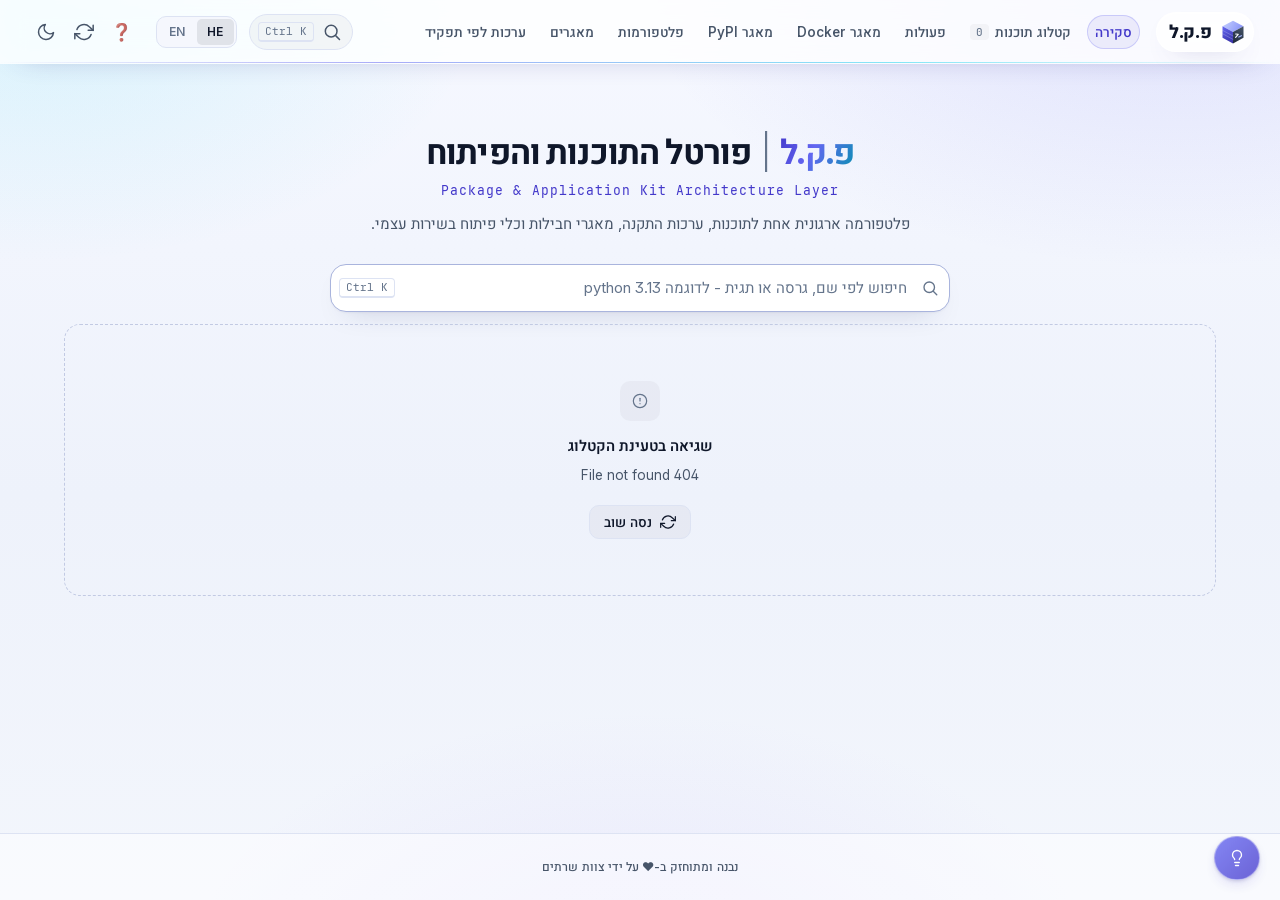
==== commit 869050ea: "Save auth fixes and dynamic refactor changes before account switch" ====
--- a/static/index.html
+++ b/static/index.html
@@ -10,48 +10,107 @@
   <link rel="icon" type="image/svg+xml" href="/static/pakal-logo.svg">
   <link rel="preload" href="/static/fonts/InterVariable.woff2" as="font" type="font/woff2" crossorigin>
   <link rel="stylesheet" href="/static/style.css">
+  <style>
+    #app-splash-screen {
+      position: fixed; inset: 0; z-index: 9999;
+      display: flex; flex-direction: column; align-items: center; justify-content: center; gap: 22px;
+      background: rgba(15, 23, 42, 0.85);
+      backdrop-filter: blur(16px); -webkit-backdrop-filter: blur(16px);
+      color: #e2e8f0;
+      transition: opacity 0.4s ease-out, transform 0.4s ease-out;
+    }
+    #app-splash-screen.is-leaving { opacity: 0; transform: scale(1.05); pointer-events: none; }
+    .splash-stage { position: relative; width: 148px; height: 148px; display: grid; place-items: center; }
+    .splash-halo {
+      position: absolute; width: 108px; height: 108px; border-radius: 50%;
+      background: radial-gradient(circle, rgba(59, 130, 246, 0.55), rgba(59, 130, 246, 0) 70%);
+      box-shadow: 0 0 40px rgba(59, 130, 246, 0.5);
+    }
+    .splash-orbit { position: absolute; inset: 8px; border-radius: 50%; border: 1px solid rgba(96, 165, 250, 0.28); animation: splash-orbit 2.6s linear infinite; }
+    .splash-orbit span {
+      position: absolute; top: -4px; left: calc(50% - 4px); width: 8px; height: 8px; border-radius: 50%;
+      background: #7dd3fc; box-shadow: 0 0 10px #38bdf8, 0 0 22px #3b82f6;
+    }
+    .splash-logo { position: relative; width: 76px; height: 76px; filter: drop-shadow(0 0 18px rgba(59, 130, 246, 0.45)); animation: splash-breathe 2.4s ease-in-out infinite; }
+    .splash-caption { margin: 0; font-size: 14px; font-weight: 560; letter-spacing: 0.08em; color: rgba(226, 232, 240, 0.86); }
+    .splash-bar { width: min(220px, 46vw); height: 2px; border-radius: 999px; background: rgba(148, 163, 184, 0.25); overflow: hidden; }
+    .splash-bar span {
+      display: block; width: 40%; height: 100%; border-radius: inherit;
+      background: linear-gradient(90deg, transparent, #38bdf8, #818cf8);
+      box-shadow: 0 0 12px rgba(56, 189, 248, 0.85);
+      animation: splash-bar 1.15s ease-in-out infinite;
+    }
+    @keyframes splash-breathe { 0%, 100% { transform: scale(1); } 50% { transform: scale(1.04); } }
+    @keyframes splash-orbit { to { transform: rotate(360deg); } }
+    @keyframes splash-bar { 0% { transform: translateX(-120%); } 100% { transform: translateX(320%); } }
+  </style>
   <script src="/static/theme.js"></script>
 </head>
 <body>
+  <div id="app-splash-screen" role="status" aria-live="polite" aria-busy="true">
+    <div class="splash-stage">
+      <div class="splash-halo" aria-hidden="true"></div>
+      <div class="splash-orbit" aria-hidden="true"><span></span></div>
+      <img class="splash-logo" src="/static/pakal-logo.svg" alt="" width="76" height="76">
+    </div>
+    <p class="splash-caption">טוען את סביבת PAKAL...</p>
+    <div class="splash-bar" aria-hidden="true"><span></span></div>
+  </div>
+  <script src="/static/splash.js"></script>
   <header class="header">
     <div class="header-inner">
-      <a class="brand" href="#home" aria-label="PAKAL - Package &amp; Application Kit Architecture Layer" title="Package &amp; Application Kit Architecture Layer">
-        <img class="brand-logo" src="/static/pakal-logo.svg" alt="" width="34" height="34">
-        <span class="brand-text">
-          <span class="brand-name" data-i18n="brand"></span>
-          <span class="brand-acronym" dir="ltr">Package &amp; Application Kit Architecture Layer</span>
-        </span>
-        <span class="brand-divider" aria-hidden="true"></span>
-        <span class="brand-sub" data-i18n="brandSub"></span>
-      </a>
-
-      <nav class="nav" aria-label="Main">
-        <button class="nav-item" type="button" data-view="home"><span data-i18n="navHome"></span></button>
-        <button class="nav-item" type="button" data-view="apps"><span data-i18n="navApps"></span><span class="nav-count" id="count-apps">0</span></button>
-        <button class="nav-item" type="button" data-view="bundles" data-ui="tab_bundles"><span data-i18n="navStacks"></span></button>
-        <button class="nav-item" type="button" data-view="platforms" data-ui="tab_platforms"><span data-i18n="navPlatforms"></span></button>
-        <button class="nav-item" type="button" data-view="docker" data-ui="tab_docker"><span data-i18n="navDocker"></span></button>
-        <button class="nav-item" type="button" data-view="actions" data-ui="tab_actions"><span data-i18n="navActions"></span></button>
-      </nav>
-
+      <div class="header-start">
+        <a class="brand" href="#home" aria-label="PAKAL - Package &amp; Application Kit Architecture Layer" title="Package &amp; Application Kit Architecture Layer">
+          <img class="brand-logo" src="/static/pakal-logo.svg" alt="" width="28" height="28">
+          <span class="brand-text">
+            <span class="brand-name" data-i18n="brand"></span>
+            <span class="brand-acronym" dir="ltr">Package &amp; Application Kit Architecture Layer</span>
+          </span>
+        </a>
+        <nav class="nav" aria-label="Main">
+          <button class="nav-item" type="button" data-view="home"><span data-i18n="navHome"></span></button>
+          <button class="nav-item" type="button" data-view="apps"><span data-i18n="navCatalog"></span><span class="nav-count" id="count-apps">0</span></button>
+          <button class="nav-item" type="button" data-view="actions" data-ui="tab_actions"><span data-i18n="navActions"></span></button>
+          <button class="nav-item" type="button" data-view="docker" data-ui="tab_docker"><span data-i18n="navDocker"></span></button>
+          <button class="nav-item" type="button" data-view="pypi" data-ui="tab_pypi"><span data-i18n="navPypi"></span></button>
+          <button class="nav-item" type="button" data-view="platforms" data-ui="tab_platforms"><span data-i18n="navPlatforms"></span></button>
+          <button class="nav-item" type="button" data-view="repos" data-ui="tab_repos"><span data-i18n="navRepos"></span></button>
+          <button class="nav-item" type="button" data-view="bundles" data-ui="tab_bundles"><span data-i18n="navStacks"></span></button>
+        </nav>
+      </div>
       <div class="header-actions">
-        <label class="search">
+        <button class="qs-btn" type="button" data-action="quick-search" data-i18n-title="qsOpen">
           <span data-icon="search"></span>
-          <input type="search" id="search" autocomplete="off" spellcheck="false" data-i18n-placeholder="searchPlaceholder" data-i18n-aria="search">
-          <button class="search-clear" type="button" data-action="clear-search" data-i18n-title="clearSearch" hidden><span data-icon="x"></span></button>
+          <span class="qs-label" data-i18n="qsOpen"></span>
           <kbd class="kbd" data-shortcut></kbd>
-        </label>
+        </button>
         <div class="segmented" role="group" aria-label="Language" data-ui="btn_language">
           <button type="button" data-lang="he">HE</button>
           <button type="button" data-lang="en">EN</button>
         </div>
-        <button class="icon-btn bordered" type="button" data-action="sync" data-i18n-title="syncLabel" data-ui="btn_sync"><span data-icon="refresh"></span></button>
-        <button class="icon-btn bordered" type="button" data-theme-toggle data-i18n-title="themeToggle" data-ui="btn_theme"></button>
         <div class="user-slot" id="user-slot"></div>
-        <a class="icon-btn" id="admin-link" href="#home" data-i18n-title="admin" hidden><span data-icon="settings"></span></a>
+        <div class="header-tools">
+          <button class="icon-btn tour-btn" type="button" data-tour-start data-ui="guide" data-i18n-title="tourStart" title="סיור במערכת" aria-label="סיור במערכת"><span aria-hidden="true">❓</span></button>
+          <button class="icon-btn" type="button" data-action="sync" data-i18n-title="syncLabel" data-ui="btn_sync"><span data-icon="refresh"></span></button>
+          <button class="icon-btn" type="button" data-theme-toggle data-i18n-title="themeToggle" data-ui="btn_theme"></button>
+          <span id="logout-slot"></span>
+          <a class="icon-btn" id="admin-link" href="#home" data-i18n-title="admin" hidden><span data-icon="settings"></span></a>
+        </div>
       </div>
     </div>
   </header>
+  <div class="qs-backdrop" id="quick-search" hidden data-action="qs-dismiss">
+    <div class="qs-panel" role="dialog" aria-modal="true" aria-labelledby="qs-title">
+      <h2 class="qs-title" id="qs-title" data-i18n="qsTitle"></h2>
+      <label class="qs-field">
+        <span data-icon="search"></span>
+        <input id="qs-input" type="search" autocomplete="off" spellcheck="false" data-i18n-placeholder="qsPlaceholder" data-i18n-aria="qsTitle">
+      </label>
+      <div class="qs-results" id="qs-results" role="listbox"></div>
+    </div>
+  </div>
+
+  <div class="status-menu" id="status-menu" role="menu" hidden></div>
 
   <div class="sso-banner" id="sso-banner" role="status" aria-live="polite" hidden></div>
 
@@ -59,6 +118,8 @@
     <section class="view" id="view-home">
       <div class="hero">
         <h1 class="hero-title"><span data-i18n="heroBrand"></span><span class="sep" aria-hidden="true">|</span><span data-i18n="heroTitle"></span></h1>
+        <p class="hero-acronym" dir="ltr" lang="en">Package &amp; Application Kit Architecture Layer</p>
+        <p class="hero-subtitle" data-i18n="heroSubtitle"></p>
         <label class="search hero-search">
           <span data-icon="search"></span>
           <input type="search" id="hero-search" autocomplete="off" spellcheck="false" data-i18n-placeholder="heroSearchPlaceholder" data-i18n-aria="search">
@@ -73,6 +134,11 @@
       <div class="page-head">
         <h2 class="page-title" data-i18n="navApps"></h2>
         <div class="toolbar">
+          <label class="search toolbar-search">
+            <span data-icon="search"></span>
+            <input type="search" id="search" autocomplete="off" spellcheck="false" data-i18n-placeholder="searchPlaceholder" data-i18n-aria="search">
+            <button class="search-clear" type="button" data-action="clear-search" data-i18n-title="clearSearch" hidden><span data-icon="x"></span></button>
+          </label>
           <select id="os-filter" class="select" data-i18n-aria="osFilter"></select>
           <select id="sort-select" class="select" data-i18n-aria="sortBy"></select>
         </div>
@@ -96,6 +162,14 @@
         <h2 class="page-title" data-i18n="navPlatforms"></h2>
       </div>
       <div class="grid grid-platforms" id="platforms-grid"></div>
+    </section>
+
+    <section class="view" id="view-repos">
+      <div class="page-head">
+        <h2 class="page-title" data-i18n="navRepos"></h2>
+        <p class="page-subtitle" data-i18n="reposSubtitle"></p>
+      </div>
+      <div class="grid grid-platforms" id="repos-grid"></div>
     </section>
 
     <section class="view" id="view-actions">
@@ -106,7 +180,7 @@
             <p class="page-subtitle" data-i18n="actionsSubtitle"></p>
           </div>
         </div>
-        <div class="hub-grid" id="hub-grid"></div>
+        <div class="hub-grid actions-grid actions-container" id="hub-grid"></div>
       </div>
 
       <div class="actions-panel" id="actions-tool-nexus" data-panel="nexus" hidden>
@@ -121,8 +195,22 @@
           </div>
         </div>
         <div id="actions-root"></div>
-        <input type="file" id="package-input" multiple hidden accept=".whl,.gz,.tgz,.nupkg">
+        <input type="file" id="package-input" multiple hidden accept=".whl,.gz,.tgz,.nupkg,.zip">
         <input type="file" id="package-folder-input" multiple hidden webkitdirectory>
+      </div>
+
+      <div class="actions-panel" id="actions-tool-powershell" data-panel="powershell" hidden>
+        <div class="tool-head">
+          <button class="btn btn-ghost btn-sm tool-back" type="button" data-action="hub-back"><span data-icon="arrow" data-icon-class="icon-back"></span><span data-i18n="hubBack"></span></button>
+          <div class="tool-title">
+            <span class="tool-glyph tool-glyph-ps"><span data-icon="terminal"></span></span>
+            <div>
+              <h2 class="page-title" data-i18n="hubPsTitle"></h2>
+              <p class="page-subtitle" data-i18n="hubPsDesc"></p>
+            </div>
+          </div>
+        </div>
+        <div id="ps-root"></div>
       </div>
 
       <div class="actions-panel dk-scope" id="actions-tool-docker" data-panel="docker" dir="ltr" lang="en" hidden>
@@ -141,6 +229,10 @@
       </div>
     </section>
 
+    <section class="view" id="view-pypi">
+      <div id="pypi-root"></div>
+    </section>
+
     <section class="view dk-scope" id="view-docker" dir="ltr" lang="en">
       <div id="docker-root"></div>
     </section>
@@ -177,5 +269,6 @@
   <script src="/static/common.js"></script>
   <script src="/static/docker.js"></script>
   <script src="/static/app.js"></script>
+  <script src="/static/tour.js"></script>
 </body>
 </html>
--- a/static/style.css
+++ b/static/style.css
@@ -64,10 +64,10 @@
   --danger-soft: rgba(220, 38, 38, 0.08);
   --warning: #b45309;
 
-  --header-bg: rgba(255, 255, 255, 0.72);
+  --header-bg: rgba(255, 255, 255, 0.8);
   --backdrop: rgba(15, 23, 42, 0.4);
-  --card-shadow: 0 1px 2px rgba(30, 41, 90, 0.06), 0 6px 18px -8px rgba(49, 46, 129, 0.18);
-  --card-shadow-hover: 0 2px 4px rgba(30, 41, 90, 0.06), 0 16px 32px -12px rgba(67, 56, 202, 0.32);
+  --card-shadow: 0 1px 2px rgba(15, 23, 42, 0.04), 0 12px 28px -18px rgba(30, 41, 90, 0.35);
+  --card-shadow-hover: 0 2px 6px rgba(15, 23, 42, 0.06), 0 18px 36px -16px rgba(67, 56, 202, 0.34);
   --shadow-pop: 0 24px 60px rgba(15, 23, 42, 0.18), 0 0 0 1px var(--border);
   --shadow-toast: 0 10px 30px rgba(15, 23, 42, 0.12);
   --shadow-drawer: -24px 0 48px rgba(15, 23, 42, 0.12);
@@ -79,7 +79,7 @@
   --font-sans: "Inter", "Heebo", system-ui, -apple-system, "Segoe UI", Arial, sans-serif;
   --font-mono: "JetBrains Mono", ui-monospace, "Cascadia Code", Consolas, "Liberation Mono", monospace;
   --header-h: 64px;
-  --content-w: 1600px;
+  --content-w: 1400px;
   color-scheme: light;
 }
 
@@ -151,6 +151,7 @@
   -webkit-font-smoothing: antialiased;
   -moz-osx-font-smoothing: grayscale;
   font-feature-settings: "cv11", "ss01";
+  overflow-x: clip;
 }
 body.modal-open { overflow: hidden; }
 
@@ -178,13 +179,112 @@
 .icon { width: 16px; height: 16px; flex-shrink: 0; }
 [dir="ltr"] .icon-flip { transform: scaleX(-1); }
 
+/* --------------------------------------------------------------- splash */
+
+#app-splash-screen {
+  position: fixed;
+  inset: 0;
+  z-index: 9999;
+  display: flex;
+  flex-direction: column;
+  align-items: center;
+  justify-content: center;
+  gap: 22px;
+  background: rgba(15, 23, 42, 0.85);
+  backdrop-filter: blur(16px);
+  -webkit-backdrop-filter: blur(16px);
+  color: #e2e8f0;
+  transition: opacity 0.4s ease-out, transform 0.4s ease-out;
+}
+#app-splash-screen.is-leaving {
+  opacity: 0;
+  transform: scale(1.05);
+  pointer-events: none;
+}
+.splash-stage {
+  position: relative;
+  width: 148px;
+  height: 148px;
+  display: grid;
+  place-items: center;
+}
+.splash-halo {
+  position: absolute;
+  width: 108px;
+  height: 108px;
+  border-radius: 50%;
+  background: radial-gradient(circle, rgba(59, 130, 246, 0.55), rgba(59, 130, 246, 0) 70%);
+  box-shadow: 0 0 40px rgba(59, 130, 246, 0.5);
+}
+.splash-orbit {
+  position: absolute;
+  inset: 8px;
+  border-radius: 50%;
+  border: 1px solid rgba(96, 165, 250, 0.28);
+  animation: splash-orbit 2.6s linear infinite;
+}
+.splash-orbit span {
+  position: absolute;
+  top: -4px;
+  left: calc(50% - 4px);
+  width: 8px;
+  height: 8px;
+  border-radius: 50%;
+  background: #7dd3fc;
+  box-shadow: 0 0 10px #38bdf8, 0 0 22px #3b82f6;
+}
+.splash-logo {
+  position: relative;
+  width: 76px;
+  height: 76px;
+  filter: drop-shadow(0 0 18px rgba(59, 130, 246, 0.45));
+  animation: splash-breathe 2.4s ease-in-out infinite;
+}
+.splash-caption {
+  margin: 0;
+  font-size: 14px;
+  font-weight: 560;
+  letter-spacing: 0.08em;
+  color: rgba(226, 232, 240, 0.86);
+}
+.splash-bar {
+  width: min(220px, 46vw);
+  height: 2px;
+  border-radius: 999px;
+  background: rgba(148, 163, 184, 0.25);
+  overflow: hidden;
+}
+.splash-bar span {
+  display: block;
+  width: 40%;
+  height: 100%;
+  border-radius: inherit;
+  background: linear-gradient(90deg, transparent, #38bdf8, #818cf8);
+  box-shadow: 0 0 12px rgba(56, 189, 248, 0.85);
+  animation: splash-bar 1.15s ease-in-out infinite;
+}
+@keyframes splash-breathe {
+  0%, 100% { transform: scale(1); }
+  50% { transform: scale(1.04); }
+}
+@keyframes splash-orbit { to { transform: rotate(360deg); } }
+@keyframes splash-bar {
+  0% { transform: translateX(-120%); }
+  100% { transform: translateX(320%); }
+}
+@media (prefers-reduced-motion: reduce) {
+  .splash-logo, .splash-orbit, .splash-bar span { animation: none; }
+  #app-splash-screen { transition: opacity 0.15s ease-out; }
+  #app-splash-screen.is-leaving { transform: none; }
+}
+
 /* ------------------------------------------------------------------ header */
 
 .header {
   position: sticky;
   top: 0;
   z-index: 40;
-  height: var(--header-h);
+  height: 64px;
   background: var(--header-bg);
   backdrop-filter: saturate(160%) blur(12px);
   -webkit-backdrop-filter: saturate(160%) blur(12px);
@@ -192,50 +292,110 @@
   box-shadow: 0 1px 0 var(--overlay-1);
 }
 .header-inner {
-  max-width: var(--content-w);
-  height: 100%;
-  margin: 0 auto;
-  padding: 0 24px;
-  display: flex;
-  align-items: center;
-  gap: 24px;
-}
-.brand { display: flex; align-items: center; gap: 12px; flex-shrink: 0; }
-.brand-logo { width: 34px; height: 34px; }
-.brand-text { display: flex; flex-direction: column; gap: 3px; min-width: 0; }
-.brand-name { font-weight: 800; font-size: 21px; letter-spacing: -0.02em; line-height: 1; }
+  width: 100%;
+  max-width: none;
+  margin: 0;
+  height: 64px;
+  padding-inline: clamp(0.75rem, 2vw, 2rem);
+  display: flex;
+  align-items: center;
+  justify-content: space-between;
+  flex-wrap: nowrap;
+  gap: 0.75rem;
+  white-space: nowrap;
+}
+.header-start {
+  display: flex;
+  align-items: center;
+  flex-wrap: nowrap;
+  flex: 1 1 0;
+  min-width: 0;
+  gap: 1rem;
+}
+.header-actions {
+  display: flex;
+  align-items: center;
+  flex-wrap: nowrap;
+  flex: 0 1 auto;
+  gap: 0.75rem;
+}
+.brand { flex: none; }
+.brand-text { display: flex; flex-direction: column; gap: 2px; min-width: 0; }
 .brand-acronym {
+  display: none;
   font-family: var(--font-mono);
   font-size: 9.5px;
   font-weight: 500;
-  letter-spacing: 0.02em;
+  letter-spacing: 0.01em;
   color: var(--text-3);
+  unicode-bidi: isolate;
+  text-align: left;
+}
+@media (min-width: 1800px) {
+  .brand-acronym { display: block; }
+}
+.brand {
+  display: inline-flex;
+  align-items: center;
+  gap: 8px;
+  flex-shrink: 0;
+  height: 40px;
+  padding-inline: 6px 12px;
+  border-radius: 999px;
+  background: rgba(255, 255, 255, 0.55);
+  border: 1px solid rgba(255, 255, 255, 0.7);
+  box-shadow: inset 0 1px 0 rgba(255, 255, 255, 0.85), 0 10px 24px -18px rgba(49, 46, 129, 0.7);
+  backdrop-filter: blur(12px);
+  -webkit-backdrop-filter: blur(12px);
+}
+[data-theme="dark"] .brand {
+  background: rgba(255, 255, 255, 0.06);
+  border-color: rgba(255, 255, 255, 0.12);
+  box-shadow: inset 0 1px 0 rgba(255, 255, 255, 0.08);
+}
+.brand-logo { width: 28px; height: 28px; }
+.brand-name { font-weight: 800; font-size: 18px; letter-spacing: -0.02em; line-height: 1; }
+
+/* The nav scrolls inside its own box, so long (English) labels can never run under the header actions. */
+.nav {
+  display: flex;
+  align-items: center;
+  gap: 1rem;
+  flex: 1 1 auto;
+  flex-wrap: nowrap;
+  min-width: 0;
+  height: 100%;
   white-space: nowrap;
-  text-align: start;
-  unicode-bidi: isolate;
-}
-[dir="rtl"] .brand-acronym { text-align: right; }
-.brand-divider { width: 1px; height: 20px; background: var(--border-strong); }
-.brand-sub { color: var(--text-2); font-size: 13.5px; font-weight: 500; white-space: nowrap; }
-
-.nav { display: flex; align-items: center; gap: 2px; }
+  overflow-x: auto;
+  overscroll-behavior-x: contain;
+  scrollbar-width: none;
+}
+.nav::-webkit-scrollbar { display: none; }
+.nav .nav-item { flex-shrink: 0; }
+@media (min-width: 1680px) {
+  .nav { gap: 1.5rem; }
+}
+@media (max-width: 1500px) {
+  .nav { gap: 0.5rem; }
+  .header-actions .qs-label { display: none; }
+}
 .nav-item {
   display: inline-flex;
   align-items: center;
-  gap: 8px;
-  height: 32px;
+  gap: 6px;
+  height: 34px;
   padding: 0 12px;
   border: 0;
-  border-radius: var(--radius-sm);
+  border-radius: 999px;
   background: transparent;
   color: var(--text-2);
   font-size: 13.5px;
-  font-weight: 500;
+  font-weight: 550;
   white-space: nowrap;
-  transition: color 0.12s, background-color 0.12s;
-}
-.nav-item:hover { color: var(--text); background: var(--overlay-1); }
-.nav-item.active { color: var(--text); background: var(--overlay-2); }
+  transition: color 0.12s, background-color 0.12s, box-shadow 0.12s;
+}
+.nav-item:hover { color: var(--text); background: var(--accent-soft); }
+.nav-item.active { color: var(--accent-text); background: var(--accent-soft); box-shadow: inset 0 0 0 1px rgba(99, 102, 241, 0.22); }
 .nav-count {
   font-family: var(--font-mono);
   font-size: 11px;
@@ -245,7 +405,91 @@
   background: var(--overlay-1);
 }
 
-.header-actions { margin-inline-start: auto; display: flex; align-items: center; gap: 8px; }
+.header-tools {
+  display: flex;
+  align-items: center;
+  gap: 2px;
+  flex: none;
+  padding-inline-start: 4px;
+}
+.header .icon-btn { width: 36px; height: 36px; border-radius: 10px; }
+.header-actions .icon,
+.header-tools .icon,
+.qs-btn .icon { width: 20px; height: 20px; }
+.qs-btn {
+  display: inline-flex;
+  align-items: center;
+  gap: 8px;
+  flex: 0 1 auto;
+  min-width: 36px;
+  max-width: 240px;
+  height: 36px;
+  padding-block: 0;
+  padding-inline: 10px 8px;
+  border: 1px solid var(--border);
+  border-radius: 999px;
+  background: var(--overlay-1);
+  color: var(--text-2);
+  white-space: nowrap;
+  overflow: hidden;
+}
+.qs-btn:hover { background: var(--accent-soft); color: var(--accent-text); border-color: transparent; }
+.qs-label { min-width: 0; overflow: hidden; text-overflow: ellipsis; font-size: 13px; font-weight: 600; }
+
+.qs-backdrop {
+  position: fixed;
+  inset: 0;
+  z-index: 80;
+  display: flex;
+  justify-content: center;
+  padding: 12vh 20px 20px;
+  background: rgba(15, 23, 42, 0.45);
+  backdrop-filter: blur(8px);
+  -webkit-backdrop-filter: blur(8px);
+}
+.qs-panel {
+  width: min(560px, 100%);
+  max-height: min(70vh, 640px);
+  display: flex;
+  flex-direction: column;
+  padding: 16px;
+  border-radius: 18px;
+  background: var(--header-bg);
+  border: 1px solid var(--border);
+  box-shadow: var(--shadow-pop);
+  backdrop-filter: blur(12px);
+  -webkit-backdrop-filter: blur(12px);
+}
+.qs-title { font-size: 13px; font-weight: 650; color: var(--text-3); margin-bottom: 10px; }
+.qs-field {
+  display: flex;
+  align-items: center;
+  gap: 8px;
+  height: 44px;
+  padding: 0 12px;
+  border-radius: 12px;
+  border: 1px solid var(--border);
+  background: var(--surface);
+}
+.qs-field input { flex: 1; min-width: 0; height: 100%; border: 0; background: transparent; outline: none; font-size: 15px; }
+.qs-results { margin-top: 10px; overflow: auto; display: flex; flex-direction: column; gap: 4px; }
+.qs-hint { margin: 8px 4px; color: var(--text-3); font-size: 13px; }
+.qs-hit, .qs-catalog {
+  display: flex;
+  align-items: center;
+  justify-content: space-between;
+  gap: 12px;
+  width: 100%;
+  min-height: 40px;
+  padding: 8px 12px;
+  border: 0;
+  border-radius: 10px;
+  background: transparent;
+  text-align: start;
+  color: var(--text);
+}
+.qs-hit:hover, .qs-hit.is-active, .qs-catalog:hover { background: var(--accent-soft); }
+.qs-catalog { color: var(--accent-text); font-weight: 600; justify-content: center; }
 
 /* ------------------------------------------------------------------ inputs */
 
@@ -427,10 +671,10 @@
 
 .content {
   flex: 1;
-  width: 100%;
+  width: 90%;
   max-width: var(--content-w);
   margin: 0 auto;
-  padding: 32px 24px 64px;
+  padding: 32px 0 64px;
 }
 .view { display: none; }
 .view.active { display: block; animation: fade-in 0.18s ease-out; }
@@ -470,37 +714,47 @@
 .hero { padding: 32px 0 8px; text-align: center; }
 .hero-title { font-size: 34px; font-weight: 650; letter-spacing: -0.025em; line-height: 1.2; }
 .hero-title .sep { color: var(--text-3); font-weight: 300; margin: 0 10px; }
+.hero-acronym {
+  margin: 8px 0 0;
+  font-family: var(--font-mono);
+  font-size: 13px;
+  letter-spacing: 0.08em;
+  color: var(--accent-text);
+  unicode-bidi: isolate;
+}
+.hero-subtitle { margin: 8px auto 0; max-width: 620px; color: var(--text-2); font-size: 15px; line-height: 1.55; }
 .hero-subtitle { margin: 12px auto 0; max-width: 560px; color: var(--text-2); font-size: 15px; }
 .hero-search {
   width: min(620px, 100%);
   height: 48px;
   margin: 28px auto 0;
-  padding: 0 12px 0 16px;
+  padding-block: 0;
+  padding-inline: 16px 12px;
   gap: 12px;
   border-radius: var(--radius-lg);
   background: var(--surface);
   border-color: var(--border-strong);
 }
-[dir="rtl"] .hero-search { padding: 0 16px 0 12px; }
 .hero-search .icon { width: 18px; height: 18px; }
 .hero-search input { font-size: 15px; }
 
 /* --------------------------------------------------------------- app cards */
 
-/* Fixed column steps (1 / 2 / 3 / 4) so rows never break awkwardly from 1080p to ultra-wide. */
+/* Fluid columns with a 280px floor; the max() term caps rows at 4 cards (3 for role kits). */
 .grid { display: grid; gap: 14px; grid-template-columns: minmax(0, 1fr); }
 .grid-stacks { gap: 16px; }
-@media (min-width: 768px) {
-  .grid-apps, .grid-stacks, .grid-platforms { grid-template-columns: repeat(2, minmax(0, 1fr)); }
-}
-@media (min-width: 1024px) {
-  .grid-apps, .grid-stacks, .grid-platforms { grid-template-columns: repeat(3, minmax(0, 1fr)); }
-}
-@media (min-width: 1280px) {
-  .grid-apps, .grid-platforms { grid-template-columns: repeat(4, minmax(0, 1fr)); }
-}
+.grid-apps, .grid-platforms {
+  grid-template-columns: repeat(auto-fill, minmax(max(min(280px, 100%), calc((100% - 3 * 14px) / 4)), 1fr));
+}
+.grid-stacks {
+  grid-template-columns: repeat(auto-fill, minmax(max(min(300px, 100%), calc((100% - 2 * 16px) / 3)), 1fr));
+}
+.grid > *, .hub-grid > *, .pypi-grid > * { min-width: 0; }
+.app-card-title h3, .stack-head h3, .platform-body strong, .hub-title, .app-desc, .stack-head p, .hub-desc { overflow-wrap: anywhere; }
+.app-card-foot, .hub-chips, .stack-actions { flex-wrap: wrap; }
 
 .app-card {
+  position: relative;
   display: flex;
   flex-direction: column;
   gap: 12px;
@@ -743,6 +997,12 @@
 .platform-url { font-family: var(--font-mono); font-size: 12px; color: var(--text-3); direction: ltr; text-align: start; margin-top: 4px; }
 .platform-ext { color: var(--text-3); transition: color 0.12s; }
 .platform-card:hover .platform-ext { color: var(--text); }
+
+/* Repositories tab cards reuse the platform-card layout. */
+button.repo-card { width: 100%; text-align: start; font: inherit; color: inherit; background: var(--surface); border: 1px solid var(--border); border-radius: 14px; cursor: pointer; }
+button.repo-card.is-static { cursor: default; opacity: 0.75; }
+.repo-icon { display: inline-flex; align-items: center; justify-content: center; width: 40px; height: 40px; flex: none; border-radius: 10px; color: var(--repo-color, var(--accent)); background: color-mix(in srgb, var(--repo-color, var(--accent)) 14%, transparent); }
+.repo-badge { display: inline-block; margin-inline-start: 8px; padding: 1px 7px; border-radius: 999px; font-size: 11px; font-weight: 600; color: var(--repo-color, var(--accent)); background: color-mix(in srgb, var(--repo-color, var(--accent)) 14%, transparent); vertical-align: middle; }
 .platform-strip { display: flex; flex-wrap: wrap; gap: 8px; }
 .platform-chip {
   display: inline-flex;
@@ -781,7 +1041,7 @@
 .modal-backdrop.show { opacity: 1; }
 .modal {
   position: relative;
-  width: min(920px, 100%);
+  width: min(800px, 100%);
   background: var(--bg-raised);
   border: 1px solid var(--border-strong);
   border-radius: 14px;
@@ -791,7 +1051,7 @@
 }
 .modal-backdrop.show .modal { transform: none; }
 .modal-close { position: absolute; top: 14px; inset-inline-end: 14px; }
-.modal-body { padding: 24px; }
+.modal-body { padding: 24px; overflow-wrap: anywhere; }
 .modal-header { display: flex; gap: 16px; align-items: center; padding-inline-end: 40px; }
 .modal-heading { min-width: 0; display: flex; flex-direction: column; gap: 6px; }
 .modal-heading h2 { font-size: 20px; font-weight: 650; letter-spacing: -0.02em; }
@@ -800,22 +1060,72 @@
 
 .spec-grid {
   display: grid;
-  grid-template-columns: repeat(4, minmax(0, 1fr));
+  grid-template-columns: repeat(2, minmax(0, 1fr));
   margin: 20px 0 0;
   border: 1px solid var(--border);
   border-radius: var(--radius);
   background: var(--surface-sunken);
 }
 .spec-grid > div { padding: 12px 14px; border-inline-start: 1px solid var(--border); min-width: 0; }
-.spec-grid > div:first-child { border-inline-start: 0; }
+.spec-grid > div:nth-child(odd) { border-inline-start: 0; }
+.spec-grid > div:nth-child(n + 3) { border-top: 1px solid var(--border); }
 .spec-grid dt { color: var(--text-3); font-size: 12px; margin-bottom: 4px; }
 .spec-grid dd { margin: 0; font-size: 13.5px; }
 .spec-grid dd.mono { direction: ltr; text-align: start; }
 
 .download-bar { display: flex; flex-wrap: wrap; gap: 8px; margin-top: 20px; }
 
-.table-head { display: flex; align-items: center; justify-content: space-between; gap: 12px; margin: 28px 0 10px; }
+.table-head { display: flex; align-items: center; justify-content: space-between; gap: 12px; margin: 28px 0 10px; flex-wrap: wrap; }
 .table-head h3 { font-size: 14px; font-weight: 600; }
+.table-tools { display: flex; align-items: center; gap: 8px; flex-wrap: wrap; }
+.toolbar-search { width: min(260px, 100%); flex: 1 1 180px; }
+
+/* Nested installer folder navigation (app details) */
+.folder-crumbs { display: flex; align-items: center; flex-wrap: wrap; gap: 4px; margin: 0 0 10px; font-size: 13px; }
+.folder-crumbs .crumb {
+  display: inline-flex; align-items: center; gap: 5px; padding: 4px 9px; border: 0; background: var(--surface-2, rgba(127, 127, 127, 0.08));
+  border-radius: 999px; color: var(--text-muted, inherit); cursor: pointer; font: inherit; max-width: 240px;
+}
+.folder-crumbs .crumb span { overflow: hidden; text-overflow: ellipsis; white-space: nowrap; }
+.folder-crumbs .crumb .icon { width: 15px; height: 15px; }
+.folder-crumbs .crumb:hover { color: var(--text, inherit); background: var(--surface-3, rgba(127, 127, 127, 0.16)); }
+.folder-crumbs .crumb.is-current { color: var(--text, inherit); font-weight: 600; cursor: default; }
+.folder-crumbs .crumb-sep { color: var(--text-muted, inherit); opacity: 0.6; }
+.folder-list { display: flex; flex-direction: column; gap: 6px; margin: 0 0 12px; }
+.folder-row {
+  display: flex; align-items: center; gap: 12px; width: 100%; padding: 12px 14px; cursor: pointer;
+  border: 1px solid var(--border); border-radius: var(--radius); background: var(--card, transparent);
+  color: inherit; font: inherit; text-align: start; transition: border-color 0.15s, background 0.15s;
+}
+.folder-row:hover { border-color: var(--accent, #6366F1); background: var(--surface-2, rgba(99, 102, 241, 0.06)); }
+.folder-row .folder-ico { display: inline-flex; color: var(--accent, #6366F1); }
+.folder-row .folder-name { font-weight: 600; flex: 1 1 auto; overflow: hidden; text-overflow: ellipsis; white-space: nowrap; }
+.folder-row .folder-meta { color: var(--text-muted, inherit); font-size: 12px; white-space: nowrap; }
+.folder-row .folder-go { width: 16px; height: 16px; color: var(--text-muted, inherit); }
+.folder-hint { padding: 22px 12px; }
+
+/* Collapsible quick-start guide (home) */
+.guide-card { border: 1px solid var(--border); border-radius: var(--radius); background: var(--card, transparent); overflow: hidden; margin: 0 0 22px; }
+.guide-toggle {
+  display: flex; align-items: center; gap: 12px; width: 100%; padding: 14px 16px; cursor: pointer;
+  border: 0; background: transparent; color: inherit; font: inherit; text-align: start;
+}
+.guide-toggle:hover { background: var(--surface-2, rgba(127, 127, 127, 0.05)); }
+.guide-q {
+  display: inline-flex; align-items: center; justify-content: center; width: 34px; height: 34px; flex: none;
+  border-radius: 50%; background: var(--accent-soft, rgba(99, 102, 241, 0.14)); color: var(--accent, #6366F1);
+}
+.guide-head-text { display: flex; flex-direction: column; flex: 1 1 auto; min-width: 0; }
+.guide-title { font-weight: 600; }
+.guide-sub { font-size: 12px; color: var(--text-muted, inherit); }
+.guide-chev { display: inline-flex; color: var(--text-muted, inherit); }
+.guide-body { padding: 0 16px 16px; }
+.guide-intro { margin: 0 0 12px; color: var(--text-muted, inherit); }
+.guide-points { list-style: none; margin: 0 0 14px; padding: 0; display: grid; gap: 8px; }
+.guide-points li { display: flex; align-items: flex-start; gap: 8px; }
+.guide-points li .icon { width: 16px; height: 16px; margin-top: 2px; color: var(--success, #16a34a); flex: none; }
+.guide-actions { display: flex; flex-wrap: wrap; gap: 8px; }
+
 .table-wrap { border: 1px solid var(--border); border-radius: var(--radius); overflow-x: auto; }
 .table { width: 100%; border-collapse: collapse; font-size: 13px; }
 .table th {
@@ -1125,6 +1435,21 @@
   cursor: default;
 }
 .user-chip .user-name { display: none; }
+.user-chip { gap: 8px; padding-inline: 4px 12px; }
+.user-welcome {
+  display: inline-flex;
+  align-items: baseline;
+  gap: 0.35em;
+  max-width: 240px;
+  overflow: hidden;
+  text-overflow: ellipsis;
+  white-space: nowrap;
+  unicode-bidi: isolate;
+  font-size: 13px;
+  font-weight: 600;
+  letter-spacing: -0.01em;
+}
+.user-welcome-name { unicode-bidi: isolate; font-weight: 650; }
 .user-avatar {
   display: inline-grid;
   place-items: center;
@@ -1221,29 +1546,24 @@
 /* ------------------------------------------------------------- responsive */
 
 /* The header row is capped at --content-w, so it never gets wider than ~1550px even on large screens. */
-.brand-sub, .brand-divider { display: none; }
-.header .search { width: 232px; }
-@media (max-width: 1600px) {
-  .brand-acronym { display: none; }
-}
 @media (max-width: 1440px) {
-  .header-inner { gap: 16px; }
-  .header .search { width: 208px; }
+  .nav-item { padding: 0 8px; }
+  .content { padding-block: 24px 48px; }
+  .nx-drop-row { grid-template-columns: 1fr; }
+  .nx-side { flex-direction: row; }
+  .uploader, .uploader-queue { padding: 18px; }
 }
 @media (max-width: 1180px) {
-  .header { height: auto; }
-  .header-inner { flex-wrap: wrap; gap: 10px 16px; padding: 10px 16px; }
-  .nav { order: 3; width: 100%; overflow-x: auto; }
-  .header-actions { flex: 1; min-width: 0; justify-content: flex-end; }
-  .header .search { width: auto; flex: 0 1 300px; min-width: 140px; }
+  .user-welcome { display: none; }
+  .qs-label { display: none; }
+  .header-inner, .header-actions { gap: 8px; }
   .sso-banner { top: 0; position: relative; }
 }
 @media (max-width: 860px) {
   .sso-banner-inner { flex-wrap: wrap; padding: 10px 16px; }
   .fb-cats, .fb-locked-grid { grid-template-columns: 1fr; }
-  .header-actions { flex-wrap: wrap; }
-  .header .search { order: 10; flex: 1 1 100%; width: 100%; }
-  .content { padding: 24px 16px 48px; }
+  .brand-name, .nav-count { display: none; }
+  .content { padding-block: 24px 48px; }
   .hero-title { font-size: 26px; }
   .spec-grid { grid-template-columns: repeat(2, minmax(0, 1fr)); }
   .spec-grid > div:nth-child(3) { border-inline-start: 0; }
@@ -1252,6 +1572,40 @@
   .list-row .hide-sm { display: none; }
   .grid-stacks { grid-template-columns: 1fr; }
   .modal-body { padding: 20px 16px; }
+}
+@media (max-width: 767px) {
+  .header, .header-inner { height: auto; }
+  .header-inner { flex-wrap: wrap; row-gap: 0; padding-block: 8px 0; }
+  .header-start { display: contents; }
+  .brand { order: 1; height: 36px; }
+  .header-actions { order: 2; margin-inline-start: auto; gap: 6px; }
+  .nav { order: 3; flex: 1 0 100%; height: 44px; gap: 4px; }
+  .nav-item { height: 32px; padding: 0 10px; font-size: 13px; }
+  .header .icon-btn { width: 32px; height: 32px; }
+  .header-tools { gap: 0; padding-inline-start: 0; }
+  .qs-btn { height: 32px; min-width: 32px; padding-inline: 7px; }
+  .qs-btn .kbd { display: none; }
+  .content { width: calc(100% - 32px); }
+  .hero-title { font-size: 22px; }
+  .hero-title .sep { margin: 0 6px; }
+  .page-title { font-size: 19px; }
+}
+@media (max-width: 420px) {
+  .header-inner { column-gap: 6px; padding-inline: 8px; }
+  .header-actions { gap: 4px; }
+  .brand { padding-inline: 4px; }
+  .qs-btn { padding-inline: 5px; }
+  .user-chip { padding-inline: 4px; }
+  .header .segmented button { padding-inline: 6px; }
+}
+@media (max-height: 820px) {
+  .content { padding-top: 18px; padding-bottom: 36px; }
+  .hero { padding: 8px 0 0; }
+  .hero-title { font-size: 28px; }
+  .hero-search { margin-top: 14px; height: 44px; }
+  .section { margin-top: 24px; }
+  .hub-card { min-height: 0; padding: 18px; }
+  .modal-backdrop { padding-top: 24px; }
 }
 @media (prefers-reduced-motion: reduce) {
   *, *::before, *::after { animation: none !important; transition: none !important; }
@@ -1292,14 +1646,20 @@
 #actions-root > .notice { margin: 0 0 14px; }
 
 /* Actions hub: two floating square tool cards */
-.hub-grid {
-  display: grid; grid-template-columns: repeat(auto-fit, minmax(260px, 340px)); justify-content: center;
-  gap: 28px; margin: 36px auto 12px;
-}
-.hub-card {
+.hub-grid, .actions-grid {
+  display: grid;
+  grid-template-columns: repeat(auto-fill, minmax(min(320px, 100%), 1fr));
+  gap: 1.5rem;
+  width: 100%;
+  align-items: stretch;
+  margin: 24px 0 8px;
+}
+.hub-empty { grid-column: 1 / -1; }
+.hub-card, .action-card {
   --hub: var(--accent);
-  position: relative; display: flex; flex-direction: column; gap: 14px; aspect-ratio: 1 / 1; min-width: 0;
-  padding: 26px; border: 1px solid var(--border); border-radius: 24px; overflow: hidden;
+  position: relative; display: flex; flex-direction: column; justify-content: space-between; gap: 18px;
+  min-height: 260px; min-width: 0;
+  padding: 1.5rem; border: 1px solid var(--border); border-radius: 22px; overflow: hidden;
   background:
     radial-gradient(120% 70% at 100% 0%, color-mix(in srgb, var(--hub) 13%, transparent), transparent 60%),
     var(--surface);
@@ -1309,14 +1669,64 @@
 }
 .hub-card-docker { --hub: #1D63ED; }
 [data-theme="dark"] .hub-card-docker { --hub: #4D8DFF; }
-.hub-card:hover:not(:disabled), .hub-card:focus-visible {
+.hub-card:hover:not(.is-disabled), .hub-card:has(.hub-hit:focus-visible) {
   transform: translateY(-6px); border-color: color-mix(in srgb, var(--hub) 45%, var(--border));
   box-shadow: 0 2px 4px rgba(15, 23, 42, 0.05), 0 28px 56px -24px color-mix(in srgb, var(--hub) 70%, transparent);
-  outline: 0;
 }
 .hub-card.dragging { transform: scale(1.03); border: 2px dashed var(--hub); }
-.hub-card:disabled { cursor: not-allowed; opacity: 0.62; box-shadow: none; }
-.hub-card-top { display: flex; align-items: flex-start; justify-content: space-between; }
+.hub-card.is-disabled { cursor: not-allowed; opacity: 0.62; box-shadow: none; }
+.hub-hit {
+  position: absolute; inset: 0; z-index: 1;
+  margin: 0; padding: 0; border: 0; border-radius: inherit;
+  background: transparent; cursor: pointer;
+}
+.hub-hit:disabled { cursor: not-allowed; }
+.hub-hit:focus-visible { outline: 2px solid var(--hub); outline-offset: -3px; }
+.hub-card-main { display: flex; flex-direction: column; gap: 14px; min-width: 0; }
+.hub-card-top { display: flex; align-items: flex-start; justify-content: space-between; gap: 12px; min-height: 58px; }
+.hub-foot { display: flex; flex-direction: column; gap: 12px; min-width: 0; margin-top: auto; }
+
+.hub-admin {
+  position: absolute; top: 14px; left: 14px; z-index: 5;
+  display: flex; align-items: center; gap: 6px;
+}
+.hub-card[dir="ltr"].has-admin .hub-card-top { flex-direction: row-reverse; }
+html[dir="ltr"] .hub-admin { left: auto; right: 14px; }
+html[dir="ltr"] .hub-card[dir="ltr"].has-admin .hub-card-top { flex-direction: row; }
+.hub-card.has-admin .hub-go { visibility: hidden; }
+.action-vis-toggle {
+  display: inline-flex; align-items: center; gap: 4px; height: 30px; padding: 0 12px;
+  border: 1px solid var(--border-strong); border-radius: 999px;
+  background: color-mix(in srgb, var(--surface) 88%, transparent);
+  -webkit-backdrop-filter: blur(8px); backdrop-filter: blur(8px);
+  color: var(--text); font: inherit; font-size: 12.5px; font-weight: 650; white-space: nowrap; cursor: pointer;
+  box-shadow: 0 2px 8px rgba(15, 23, 42, 0.08);
+  transition: background-color 0.15s, border-color 0.15s, color 0.15s;
+}
+.action-vis-toggle.is-on { border-color: color-mix(in srgb, var(--success) 45%, var(--border)); color: var(--success); }
+.action-vis-toggle.is-off { border-color: color-mix(in srgb, var(--warning) 55%, var(--border)); color: var(--warning); }
+.action-vis-toggle:hover { background: var(--surface); }
+.action-vis-toggle:focus-visible, .hub-admin-btn:focus-visible { outline: 2px solid var(--accent); outline-offset: 2px; }
+.hub-admin-btn {
+  width: 30px; height: 30px; border-radius: 999px;
+  background: color-mix(in srgb, var(--surface) 88%, transparent); border: 1px solid var(--border);
+}
+.hub-admin-btn .icon { width: 15px; height: 15px; }
+.hub-card.is-hidden-action { border-style: dashed; box-shadow: none; }
+.hub-card.is-hidden-action .hub-card-main,
+.hub-card.is-hidden-action .hub-foot { opacity: 0.4; filter: grayscale(0.6); }
+.hub-card.is-hidden-action::after {
+  content: ""; position: absolute; inset: 0; z-index: 2; pointer-events: none;
+  background: color-mix(in srgb, var(--surface) 35%, transparent);
+}
+.hub-hidden-tag {
+  position: absolute; top: 50%; left: 50%; z-index: 4; transform: translate(-50%, -50%);
+  padding: 7px 14px; border-radius: 999px;
+  background: rgba(15, 23, 42, 0.86); color: #fff;
+  font-size: 13px; font-weight: 700; white-space: nowrap; pointer-events: none;
+  box-shadow: 0 8px 20px rgba(15, 23, 42, 0.25);
+}
+.hub-card.is-maint .hub-hidden-tag { top: auto; bottom: 18px; transform: translateX(-50%); }
 .hub-icon {
   display: inline-grid; place-items: center; width: 58px; height: 58px; border-radius: 17px;
   background: linear-gradient(135deg, var(--hub), color-mix(in srgb, var(--hub) 60%, #22d3ee)); color: #fff;
@@ -1324,16 +1734,21 @@
 }
 .hub-icon .icon { width: 28px; height: 28px; }
 .hub-go {
-  display: inline-grid; place-items: center; width: 34px; height: 34px; border-radius: 50%;
-  border: 1px solid var(--border); color: var(--text-3); transition: background-color 0.2s, color 0.2s, transform 0.2s;
+  flex: none;
+  display: inline-grid; place-items: center; width: 28px; height: 28px;
+  color: var(--text-3); opacity: 0.28; pointer-events: none;
+  transition: opacity 0.2s, color 0.2s, transform 0.2s;
 }
 .hub-go .icon { width: 16px; height: 16px; }
-.hub-card:hover:not(:disabled) .hub-go { background: var(--hub); border-color: var(--hub); color: #fff; }
+.hub-card:hover:not(.is-disabled) .hub-go,
+.hub-card:has(.hub-hit:focus-visible) .hub-go {
+  opacity: 1; color: var(--hub); transform: translate(2px, -2px);
+}
 .hub-card-body { display: flex; flex-direction: column; gap: 6px; flex: 1; min-height: 0; }
 .hub-title { font-size: 19px; font-weight: 700; letter-spacing: -0.02em; color: var(--text); }
 .hub-desc { font-size: 13.5px; line-height: 1.55; color: var(--text-2); display: -webkit-box; -webkit-line-clamp: 4; -webkit-box-orient: vertical; overflow: hidden; }
-.hub-chips { display: flex; flex-wrap: wrap; gap: 6px; }
-.hub-chip { padding: 2px 9px; border-radius: 999px; background: var(--overlay-2); color: var(--text-2); font-size: 11.5px; font-weight: 500; }
+.hub-chips { display: flex; flex-wrap: wrap; align-items: center; gap: 6px; min-width: 0; }
+.hub-chip { display: inline-flex; align-items: center; unicode-bidi: isolate; max-width: 100%; overflow: hidden; text-overflow: ellipsis; white-space: nowrap; line-height: 1.6; padding: 2px 9px; border-radius: 999px; background: var(--overlay-2); color: var(--text-2); font-size: 11.5px; font-weight: 500; }
 .hub-status { display: flex; align-items: center; gap: 8px; padding-top: 12px; border-top: 1px solid var(--border); font-size: 12.5px; font-weight: 500; color: var(--text-2); }
 .hub-status > span:last-child { overflow: hidden; text-overflow: ellipsis; white-space: nowrap; }
 .hub-dot { flex: none; width: 8px; height: 8px; border-radius: 50%; background: var(--text-3); }
@@ -1357,6 +1772,46 @@
   background: linear-gradient(135deg, var(--accent), color-mix(in srgb, var(--accent) 60%, #22d3ee)); color: #fff;
 }
 .tool-glyph-docker { background: linear-gradient(135deg, #1D63ED, #22B8F0); }
+.tool-glyph-ps { background: linear-gradient(135deg, #1B4F9C, #5391FE); }
+.hub-card-powershell { --hub: #1B4F9C; }
+[data-theme="dark"] .hub-card-powershell { --hub: #5391FE; }
+
+.actions-panel { max-width: 1080px; margin-inline: auto; }
+.ps-guide { display: flex; flex-direction: column; gap: 16px; max-width: 640px; }
+.ps-badge {
+  display: flex; align-items: center; gap: 10px; padding: 12px 14px; border-radius: var(--radius-lg);
+  border: 1px solid color-mix(in srgb, #1B4F9C 35%, var(--border));
+  background: color-mix(in srgb, #1B4F9C 10%, var(--surface));
+  font-weight: 650;
+}
+.ps-badge .icon { flex: none; color: #1B4F9C; }
+[data-theme="dark"] .ps-badge .icon { color: #8BB6FF; }
+.ps-step {
+  display: flex; flex-direction: column; gap: 12px; padding: 18px;
+  border: 1px solid var(--border); border-radius: 18px; background: var(--surface);
+}
+.ps-step h3 { margin: 0; font-size: 16px; }
+.ps-step p { margin: 0; color: var(--text-2); line-height: 1.55; }
+.ps-actions { display: flex; flex-wrap: wrap; gap: 8px; }
+.ps-steps {
+  list-style: none; margin: 0; padding: 8px; display: flex; flex-direction: column; gap: 4px;
+  border: 1px solid var(--border); border-radius: 18px; background: var(--surface);
+  box-shadow: var(--card-shadow);
+}
+.ps-step-item { display: flex; align-items: flex-start; gap: 14px; padding: 12px; border-radius: 12px; }
+.ps-step-item strong { display: block; font-size: 15px; margin-bottom: 2px; }
+.ps-step-item p { margin: 0; color: var(--text-2); line-height: 1.5; }
+.ps-step-num {
+  display: inline-grid; place-items: center; flex: none; width: 32px; height: 32px; border-radius: 50%;
+  background: color-mix(in srgb, #1B4F9C 12%, var(--surface)); color: #1B4F9C; font-weight: 750;
+}
+[data-theme="dark"] .ps-step-num { color: #8BB6FF; }
+.ps-footnote { margin: 0; color: var(--text-3); font-size: 13px; line-height: 1.5; }
+.ps-setup-btn {
+  align-self: stretch; justify-content: center; width: 100%; min-height: 54px; padding-inline: 22px;
+  font-size: 16px; font-weight: 700; letter-spacing: -0.01em;
+  box-shadow: 0 12px 28px -14px color-mix(in srgb, var(--accent) 80%, transparent);
+}
 .tool-glyph .icon { width: 24px; height: 24px; }
 
 /* Nexus uploader: dropzone with side actions */
@@ -1414,7 +1869,7 @@
 .q-failed .q-detail { color: var(--danger); }
 .q-exists .q-detail { color: var(--warning); }
 .q-success .q-detail { color: var(--success); }
-.check { width: 16px; height: 16px; margin: 0; vertical-align: middle; accent-color: var(--accent); cursor: pointer; }
+input.check { width: 16px; height: 16px; margin: 0; vertical-align: middle; accent-color: var(--accent); cursor: pointer; }
 .q-filter {
   display: inline-flex; align-items: center; gap: 6px; height: 26px; padding: 0 10px;
   border: 1px solid var(--border); border-radius: 999px; background: var(--surface);
@@ -1493,7 +1948,169 @@
 
 /* ------------------------------------------- admin: add a file from the app modal */
 
+.card-status-btn {
+  position: absolute;
+  top: 10px;
+  inset-inline-end: 10px;
+  z-index: 4;
+  opacity: 0;
+  width: 28px;
+  height: 28px;
+}
+.app-card:hover .card-status-btn,
+.card-status-btn:focus-visible { opacity: 1; }
+.status-menu {
+  position: fixed;
+  z-index: 90;
+  display: flex;
+  flex-direction: column;
+  min-width: 190px;
+  padding: 6px;
+  border-radius: 12px;
+  background: var(--surface);
+  border: 1px solid var(--border);
+  box-shadow: var(--shadow-pop);
+}
+.status-menu button {
+  display: flex;
+  align-items: center;
+  gap: 8px;
+  width: 100%;
+  height: 36px;
+  padding: 0 10px;
+  border: 0;
+  border-radius: 8px;
+  background: transparent;
+  color: var(--text);
+  font: inherit;
+  font-size: 13.5px;
+  text-align: start;
+  cursor: pointer;
+}
+.status-menu button:hover, .status-menu button.is-current { background: var(--accent-soft); color: var(--accent-text); }
+.maint-overlay {
+  position: absolute;
+  inset: 0;
+  z-index: 3;
+  display: grid;
+  place-items: center;
+  padding: 16px;
+  border-radius: inherit;
+  background: rgba(15, 23, 42, 0.38);
+  backdrop-filter: blur(6px);
+  -webkit-backdrop-filter: blur(6px);
+  pointer-events: none;
+}
+.maint-overlay::before {
+  content: "";
+  position: absolute;
+  inset: 0;
+  border-radius: inherit;
+  padding: 8px;
+  background: repeating-linear-gradient(45deg, #fef08a, #fef08a 10px, #eab308 10px, #eab308 20px);
+  -webkit-mask: linear-gradient(#000 0 0) content-box, linear-gradient(#000 0 0);
+  -webkit-mask-composite: xor;
+  mask: linear-gradient(#000 0 0) content-box, linear-gradient(#000 0 0);
+  mask-composite: exclude;
+  pointer-events: none;
+}
+.maint-badge {
+  position: relative;
+  z-index: 1;
+  max-width: 90%;
+  padding: 8px 14px;
+  border-radius: 999px;
+  background: rgba(15, 23, 42, 0.82);
+  color: #fef9c3;
+  font-size: 13.5px;
+  font-weight: 700;
+  text-align: center;
+}
+.is-locked .app-card-foot .icon-btn, .is-locked .download-bar .btn-primary { pointer-events: none; }
+.app-card.is-locked, .hub-card.is-locked, .hub-card.is-locked .hub-hit { cursor: not-allowed; }
+.is-maint:not(.is-locked) .maint-overlay {
+  align-content: center;
+  gap: 8px;
+  background: rgba(15, 23, 42, 0.1);
+  backdrop-filter: none;
+  -webkit-backdrop-filter: none;
+}
+.is-maint:not(.is-locked) .maint-overlay::before { opacity: 0.75; }
+.maint-admin-note {
+  position: relative; z-index: 1;
+  display: inline-flex; align-items: center; gap: 5px;
+  padding: 3px 10px; border-radius: 999px;
+  background: rgba(79, 70, 229, 0.9); color: #fff;
+  font-size: 11.5px; font-weight: 650;
+}
+.maint-admin-note .icon, .maint-admin-inline .icon { width: 13px; height: 13px; }
+.maint-admin-inline {
+  display: inline-flex; align-items: center; gap: 6px; align-self: center;
+  padding: 4px 12px; border-radius: 999px;
+  background: var(--accent-soft); color: var(--accent-text);
+  font-size: 12.5px; font-weight: 650;
+}
+tr.is-locked td { opacity: 0.55; }
+
 .card-upload-btn { border-style: dashed; }
+.upload-dropzone {
+  display: flex;
+  flex-direction: column;
+  align-items: center;
+  justify-content: center;
+  gap: 8px;
+  min-height: 132px;
+  margin-top: 12px;
+  padding: 18px;
+  border: 1.5px dashed color-mix(in srgb, var(--accent) 55%, var(--border));
+  border-radius: 16px;
+  background: color-mix(in srgb, var(--accent) 6%, var(--surface));
+  color: var(--text-2);
+  text-align: center;
+  cursor: pointer;
+}
+.upload-dropzone .icon { width: 28px; height: 28px; color: var(--accent); }
+.upload-dropzone.is-drag { border-color: var(--accent); background: var(--accent-soft); color: var(--text); }
+.upload-dropzone strong { color: var(--text); font-size: 14px; }
+.card-upload-grid.cu-form {
+  display: grid;
+  grid-template-columns: minmax(0, 1fr) minmax(0, 1fr);
+  gap: 16px 20px;
+  align-items: start;
+  width: 100%;
+}
+.card-upload-grid.cu-form .field {
+  display: flex;
+  flex-direction: column;
+  gap: 6px;
+  width: 100%;
+  min-width: 0;
+  flex: none;
+}
+.card-upload-grid.cu-form .fb-label {
+  display: block;
+  width: 100%;
+  margin: 0;
+  white-space: normal;
+  writing-mode: horizontal-tb;
+  word-break: normal;
+}
+.card-upload-grid.cu-form .input,
+.card-upload-grid.cu-form .textarea { width: 100%; max-width: 100%; box-sizing: border-box; }
+.card-upload-grid.cu-form .hint { display: block; width: 100%; margin: 0; white-space: normal; }
+.card-upload-grid.cu-form .cu-overwrite {
+  grid-column: 1 / -1;
+  display: flex;
+  align-items: center;
+  gap: 8px;
+  width: 100%;
+  padding: 0;
+  white-space: normal;
+}
+.cu-notes { width: 100%; min-height: 74px; resize: vertical; }
+@media (max-width: 760px) {
+  .card-upload-grid.cu-form { grid-template-columns: 1fr; }
+}
 .card-upload {
   margin-top: 16px;
   padding: 16px;
@@ -1803,7 +2420,7 @@
 
 /* ------------------------------------------- Docker: image page (Docker Hub style) */
 
-.dk-modal { width: min(1160px, 100%); }
+.dk-modal { width: min(1000px, 100%); }
 .dk-hero { display: flex; justify-content: space-between; align-items: flex-start; gap: 18px 24px; flex-wrap: wrap; padding-right: 40px; }
 .dk-hero-main { display: flex; align-items: center; gap: 16px; min-width: 0; flex: 1 1 360px; }
 .dk-hero-ns { font-family: var(--font-mono); font-size: 12.5px; color: var(--text-3); }
@@ -1900,4 +2517,126 @@
   .dk-overview { grid-template-columns: 1fr; }
   .dk-aside-card { position: static; }
   .dk-config-grid, .dk-usecases ul { grid-template-columns: 1fr; }
-}+}
+
+/* --------------------------------------------------------- PyPI catalog */
+
+.pypi-grid { display: grid; grid-template-columns: repeat(auto-fill, minmax(min(320px, 100%), 1fr)); gap: 14px; }
+.pypi-card { display: flex; flex-direction: column; gap: 10px; padding: 16px; }
+.pypi-skeleton { min-height: 148px; background: linear-gradient(90deg, var(--surface), var(--surface-sunken), var(--surface)); background-size: 200% 100%; animation: shimmer 1.4s ease-in-out infinite; }
+.pypi-head { display: flex; align-items: center; justify-content: space-between; gap: 10px; }
+.pypi-name { margin: 0; font-size: 16px; font-weight: 650; overflow: hidden; text-overflow: ellipsis; white-space: nowrap; }
+.pypi-meta { margin: 0; font-size: 12.5px; color: var(--text-3); }
+.pypi-tags { display: flex; flex-wrap: wrap; gap: 6px; }
+.pypi-cmd { display: flex; align-items: center; gap: 8px; padding: 8px 8px 8px 12px; border-radius: var(--radius); background: var(--surface-sunken); border: 1px solid var(--border); }
+.pypi-cmd code { flex: 1; min-width: 0; font-family: var(--font-mono); font-size: 12px; overflow: hidden; text-overflow: ellipsis; white-space: nowrap; direction: ltr; text-align: start; }
+.pypi-file { display: flex; align-items: center; gap: 10px; flex-wrap: wrap; }
+.pypi-file .file-name { flex: 1; min-width: 0; overflow: hidden; text-overflow: ellipsis; white-space: nowrap; }
+.pypi-file .num { font-size: 12px; color: var(--text-3); white-space: nowrap; }
+
+/* ---------------------------------------------------- software docs viewer */
+
+.docs-open { width: 100%; justify-content: center; }
+.docs-tabs { margin-top: 18px; flex-wrap: wrap; height: auto; }
+.docs-tabs button { max-width: 220px; overflow: hidden; text-overflow: ellipsis; white-space: nowrap; }
+.docs-toolbar { display: flex; align-items: center; justify-content: space-between; gap: 10px; margin: 14px 0 8px; }
+.docs-filename { font-family: var(--font-mono); font-size: 12px; color: var(--text-3); direction: ltr; overflow: hidden; text-overflow: ellipsis; white-space: nowrap; }
+.docs-note { margin: 14px 0 0; padding: 10px 12px; border-radius: var(--radius); background: var(--surface-sunken); border: 1px solid var(--border); color: var(--text-2); font-size: 13px; line-height: 1.55; }
+.docs-empty { display: flex; flex-direction: column; align-items: center; gap: 8px; padding: 28px 12px; text-align: center; color: var(--text-2); }
+.docs-empty .empty-icon { color: var(--text-3); }
+.docs-md { margin-top: 4px; color: var(--text); font-size: 14px; line-height: 1.65; }
+.docs-md h3, .docs-md h4, .docs-md h5, .docs-md h6 { margin: 16px 0 8px; letter-spacing: -0.02em; line-height: 1.3; }
+.docs-md h3 { font-size: 20px; }
+.docs-md h4 { font-size: 16px; }
+.docs-md h5, .docs-md h6 { font-size: 14px; }
+.docs-md p { margin: 8px 0; color: var(--text-2); }
+.docs-md a { color: var(--accent, #4338ca); }
+.docs-md ul, .docs-md ol { margin: 8px 0 12px; padding-inline-start: 1.3em; }
+.docs-md li { margin: 3px 0; }
+.docs-md hr { border: 0; border-top: 1px solid var(--border); margin: 14px 0; }
+.docs-md blockquote { margin: 10px 0; padding: 8px 12px; border-inline-start: 3px solid var(--border-strong); color: var(--text-2); }
+.docs-md code { font-family: var(--font-mono); font-size: 0.92em; background: var(--surface-sunken); padding: 0 4px; border-radius: 4px; }
+.docs-md table { margin-top: 8px; }
+.docs-code { margin: 10px 0 14px; border: 1px solid var(--border-strong); border-radius: var(--radius); background: var(--surface-sunken); overflow: hidden; }
+.docs-code-head { display: flex; align-items: center; justify-content: space-between; gap: 8px; padding: 5px 8px 5px 14px; border-bottom: 1px solid var(--border); color: var(--text-3); font-family: var(--font-mono); font-size: 11.5px; }
+.docs-code-copy { display: inline-flex; align-items: center; gap: 4px; border: 0; background: transparent; color: inherit; cursor: pointer; font: inherit; }
+.docs-code pre { margin: 0; padding: 12px 14px; overflow: auto; }
+.docs-code code, .docs-plain { font-family: var(--font-mono); font-size: 12.5px; line-height: 1.65; }
+.docs-plain { margin: 0; padding: 12px 14px; border: 1px solid var(--border); border-radius: var(--radius); background: var(--surface-sunken); white-space: pre-wrap; overflow-wrap: anywhere; }
+.docs-callout { margin: 12px 0; padding: 10px 12px; border-radius: var(--radius); border: 1px solid var(--border); border-inline-start-width: 3px; background: var(--surface-sunken); }
+.docs-callout-label { display: block; margin-bottom: 4px; font-size: 12px; font-weight: 700; letter-spacing: 0.02em; }
+.docs-callout-note { border-inline-start-color: #2563eb; }
+.docs-callout-tip { border-inline-start-color: #059669; }
+.docs-callout-important { border-inline-start-color: #7c3aed; }
+.docs-callout-warning { border-inline-start-color: #d97706; }
+.docs-callout-caution { border-inline-start-color: #dc2626; }
+[data-theme="dark"] .docs-code { background: #0b1020; border-color: #1e2640; }
+[data-theme="dark"] .docs-code-head { background: #121a30; border-color: #1e2640; color: #7c88a6; }
+[data-theme="dark"] .docs-code code { color: #e2e8f0; }
+[data-theme="dark"] .docs-plain { background: #0b1020; border-color: #1e2640; color: #e2e8f0; }
+@media (max-width: 720px) {
+  .pypi-grid { grid-template-columns: 1fr; }
+  #view-pypi .page-head { flex-direction: column; align-items: stretch; }
+}
+/* Onboarding tour */
+.tour-btn span { font-size: 17px; line-height: 1; filter: grayscale(0.35); opacity: 0.85; transition: opacity 0.15s, filter 0.15s; }
+.tour-btn:hover span, .tour-btn:focus-visible span { opacity: 1; filter: none; }
+.tour { position: fixed; inset: 0; z-index: 2000; opacity: 0; transition: opacity 0.25s ease; }
+.tour.is-open { opacity: 1; }
+.tour.is-leaving { opacity: 0; pointer-events: none; }
+.tour-spotlight {
+  position: fixed; top: 0; left: 0; width: 0; height: 0;
+  border-radius: 14px;
+  box-shadow: 0 0 0 9999px rgba(2, 6, 23, 0.62), 0 0 0 2px rgba(255, 255, 255, 0.9);
+  pointer-events: none;
+  transition: transform 0.38s cubic-bezier(0.22, 1, 0.36, 1), width 0.38s cubic-bezier(0.22, 1, 0.36, 1), height 0.38s cubic-bezier(0.22, 1, 0.36, 1), box-shadow 0.3s;
+}
+.tour.is-featured .tour-spotlight {
+  box-shadow: 0 0 0 9999px rgba(2, 6, 23, 0.7), 0 0 0 2px #38bdf8, 0 0 28px 6px rgba(56, 189, 248, 0.55);
+  animation: tour-pulse 1.8s ease-in-out infinite;
+}
+@keyframes tour-pulse {
+  50% { box-shadow: 0 0 0 9999px rgba(2, 6, 23, 0.7), 0 0 0 3px #38bdf8, 0 0 44px 12px rgba(56, 189, 248, 0.35); }
+}
+.tour-card {
+  position: fixed; top: 0; left: 0;
+  width: min(380px, calc(100vw - 24px));
+  padding: 18px 20px 16px;
+  border: 1px solid rgba(255, 255, 255, 0.55);
+  border-radius: 18px;
+  background: rgba(255, 255, 255, 0.78);
+  -webkit-backdrop-filter: blur(18px) saturate(1.6);
+  backdrop-filter: blur(18px) saturate(1.6);
+  box-shadow: 0 24px 60px rgba(2, 6, 23, 0.35), inset 0 1px 0 rgba(255, 255, 255, 0.6);
+  color: var(--text);
+  text-align: start;
+  outline: none;
+  transition: transform 0.38s cubic-bezier(0.22, 1, 0.36, 1);
+}
+.tour-card::before {
+  content: ""; position: absolute; top: -7px; left: var(--tour-arrow-x, 50%);
+  width: 14px; height: 14px; margin-left: -7px;
+  background: inherit; border: inherit; border-right: 0; border-bottom: 0;
+  transform: rotate(45deg);
+}
+.tour-card.is-above::before { top: auto; bottom: -7px; transform: rotate(225deg); }
+.tour-card > * { opacity: 0; transform: translateY(4px); transition: opacity 0.25s ease, transform 0.25s ease; }
+.tour-card.is-in > * { opacity: 1; transform: none; }
+[data-theme="dark"] .tour-card { background: rgba(15, 23, 42, 0.78); border-color: rgba(148, 163, 184, 0.28); box-shadow: 0 24px 60px rgba(0, 0, 0, 0.55), inset 0 1px 0 rgba(255, 255, 255, 0.06); }
+.tour-card-head { display: flex; align-items: center; justify-content: space-between; gap: 8px; margin-bottom: 8px; }
+.tour-step { font-size: 12px; font-weight: 600; color: var(--text-3); letter-spacing: 0.01em; }
+.tour-badge { padding: 2px 9px; border-radius: 999px; background: linear-gradient(135deg, #0ea5e9, #6366f1); color: #fff; font-size: 11.5px; font-weight: 700; }
+.tour-title { margin: 0 0 6px; font-size: 17px; font-weight: 750; line-height: 1.35; letter-spacing: -0.01em; }
+.tour.is-featured .tour-title { background: linear-gradient(135deg, #0284c7, #4f46e5); -webkit-background-clip: text; background-clip: text; color: transparent; }
+[data-theme="dark"] .tour.is-featured .tour-title { background-image: linear-gradient(135deg, #7dd3fc, #a5b4fc); }
+.tour-body { margin: 0; color: var(--text-2); font-size: 14px; line-height: 1.6; }
+.tour-dots { display: flex; gap: 6px; margin: 14px 0 12px; }
+.tour-dots span { width: 7px; height: 7px; border-radius: 999px; background: var(--border-strong); transition: width 0.25s ease, background-color 0.25s ease; }
+.tour-dots .is-done { background: var(--accent); opacity: 0.45; }
+.tour-dots .is-current { width: 20px; background: var(--accent); }
+.tour-foot { display: flex; align-items: center; justify-content: space-between; gap: 8px; flex-wrap: wrap; }
+.tour-nav { display: flex; align-items: center; gap: 6px; flex-wrap: wrap; margin-inline-start: auto; }
+@media (prefers-reduced-motion: reduce) {
+  .tour, .tour-spotlight, .tour-card, .tour-card > * { transition: none; }
+  .tour.is-featured .tour-spotlight { animation: none; }
+}
